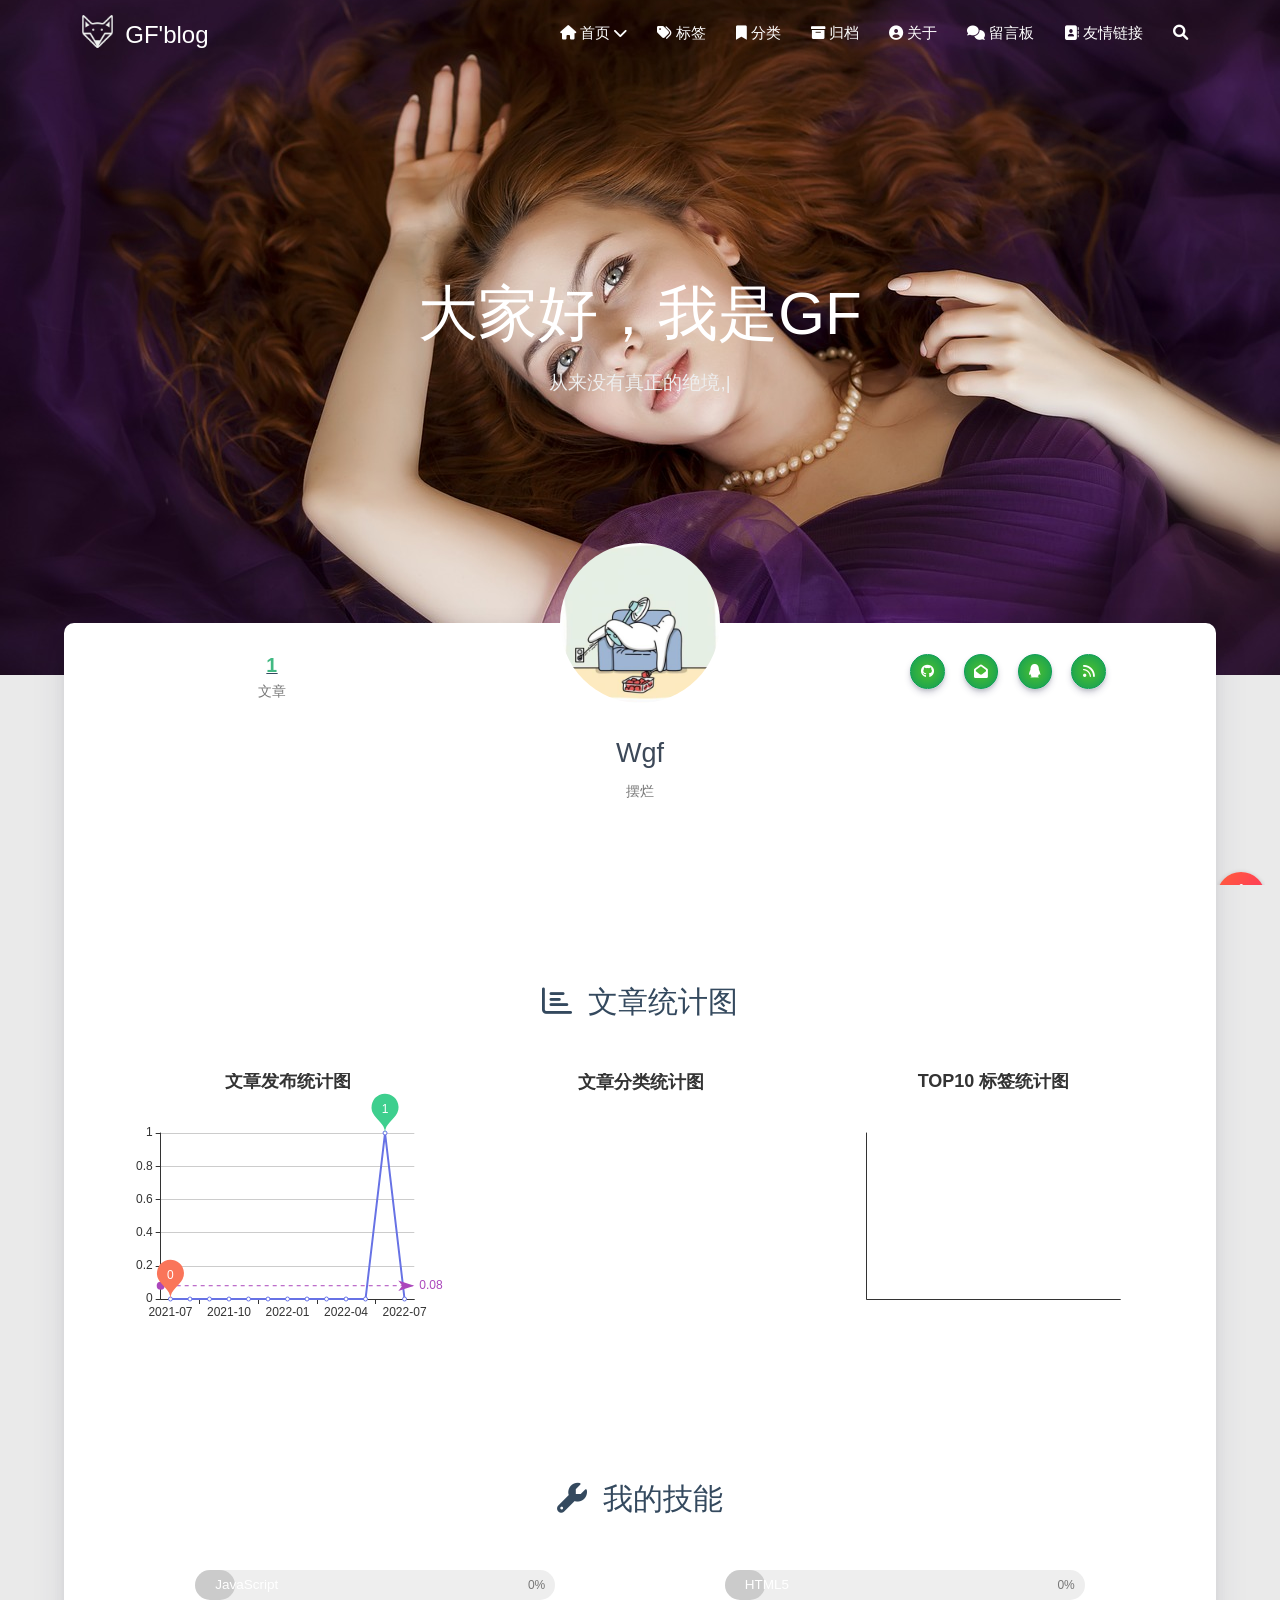
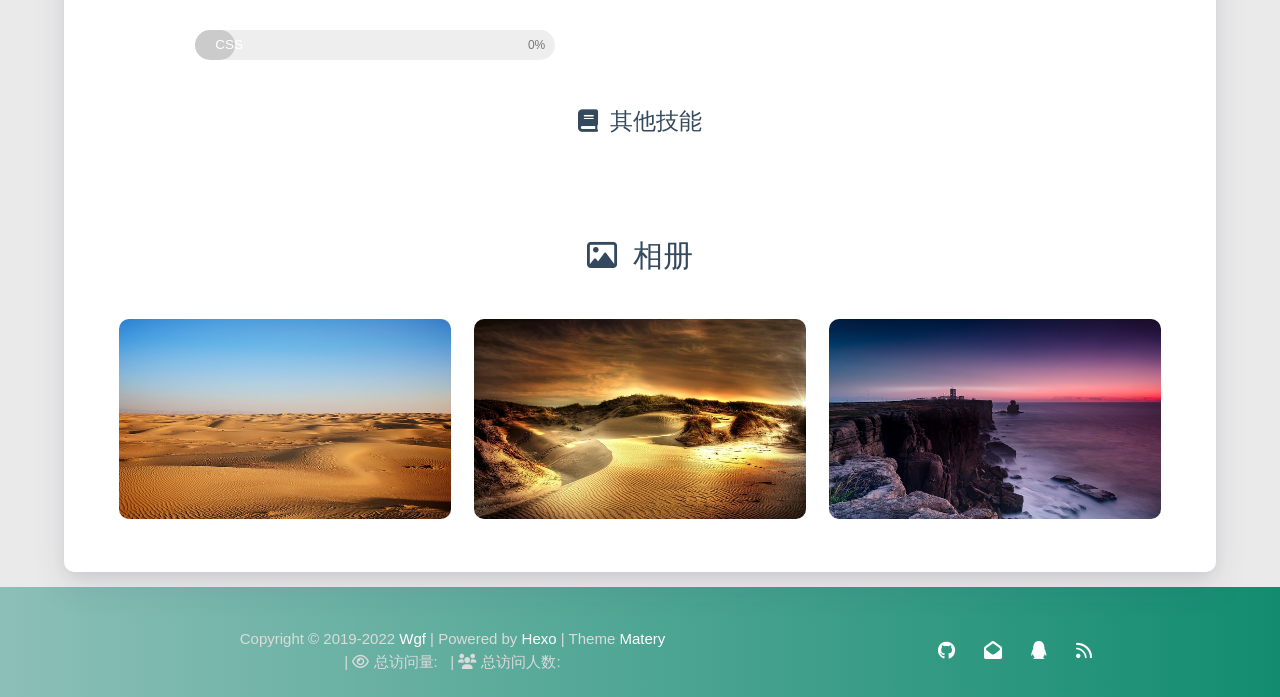
==== about/index.html @ 10a56702 "Site updated: 2022-07-09 00:21:13" ====
<!DOCTYPE HTML>
<html lang="zh-CN">


<head>
    <meta charset="utf-8">
    <meta name="keywords" content="关于, GF&#39;blog">
    <meta name="description" content="GF&#39;blog">
    <meta http-equiv="X-UA-Compatible" content="IE=edge">
    <meta name="viewport" content="width=device-width, initial-scale=1.0, user-scalable=no">
    <meta name="renderer" content="webkit|ie-stand|ie-comp">
    <meta name="mobile-web-app-capable" content="yes">
    <meta name="format-detection" content="telephone=no">
    <meta name="apple-mobile-web-app-capable" content="yes">
    <meta name="apple-mobile-web-app-status-bar-style" content="black-translucent">
    <meta name="referrer" content="no-referrer-when-downgrade">
    <!-- Global site tag (gtag.js) - Google Analytics -->


    

    <title>关于 | GF&#39;blog</title>
    <link rel="icon" type="image/png" href="/favicon.png">

    <link rel="stylesheet" type="text/css" href="/libs/awesome/css/all.min.css">
    <link rel="stylesheet" type="text/css" href="/libs/materialize/materialize.min.css">
    <link rel="stylesheet" type="text/css" href="/libs/aos/aos.css">
    <link rel="stylesheet" type="text/css" href="/libs/animate/animate.min.css">
    <link rel="stylesheet" type="text/css" href="/libs/lightGallery/css/lightgallery.min.css">
    <link rel="stylesheet" type="text/css" href="/css/matery.css">
    <link rel="stylesheet" type="text/css" href="/css/my.css">

    <script src="/libs/jquery/jquery-3.6.0.min.js"></script>

<meta name="generator" content="Hexo 6.2.0"></head>


<body>
    <header class="navbar-fixed">
    <nav id="headNav" class="bg-color nav-transparent">
        <div id="navContainer" class="nav-wrapper container">
            <div class="brand-logo">
                <a href="/" class="waves-effect waves-light">
                    
                    <img src="/medias/logo.png" class="logo-img" alt="LOGO">
                    
                    <span class="logo-span">GF&#39;blog</span>
                </a>
            </div>
            

<a href="#" data-target="mobile-nav" class="sidenav-trigger button-collapse"><i class="fas fa-bars"></i></a>
<ul class="right nav-menu">
  
  <li class="hide-on-med-and-down nav-item">
    
    <a href="/" class="waves-effect waves-light">

      
      <i class="fas fa-home" style="zoom: 0.6;"></i>
      
      <span>首页</span>
      <i class="fas fa-chevron-down" aria-hidden="true" style="zoom: 0.6;"></i>
    </a>
    <ul class="sub-nav menus_item_child ">
      
      <li>
        <a href="/musics">
          
          <i class="fas fa-music" style="margin-top: -20px; zoom: 0.6;"></i>
          
          <span>Musics</span>
        </a>
      </li>
      
      <li>
        <a href="/movies">
          
          <i class="fas fa-film" style="margin-top: -20px; zoom: 0.6;"></i>
          
          <span>Movies</span>
        </a>
      </li>
      
    </ul>
    
  </li>
  
  <li class="hide-on-med-and-down nav-item">
    
    <a href="/tags" class="waves-effect waves-light">
      
      <i class="fas fa-tags" style="zoom: 0.6;"></i>
      
      <span>标签</span>
    </a>
    
  </li>
  
  <li class="hide-on-med-and-down nav-item">
    
    <a href="/categories" class="waves-effect waves-light">
      
      <i class="fas fa-bookmark" style="zoom: 0.6;"></i>
      
      <span>分类</span>
    </a>
    
  </li>
  
  <li class="hide-on-med-and-down nav-item">
    
    <a href="/archives" class="waves-effect waves-light">
      
      <i class="fas fa-archive" style="zoom: 0.6;"></i>
      
      <span>归档</span>
    </a>
    
  </li>
  
  <li class="hide-on-med-and-down nav-item">
    
    <a href="/about" class="waves-effect waves-light">
      
      <i class="fas fa-user-circle" style="zoom: 0.6;"></i>
      
      <span>关于</span>
    </a>
    
  </li>
  
  <li class="hide-on-med-and-down nav-item">
    
    <a href="/contact" class="waves-effect waves-light">
      
      <i class="fas fa-comments" style="zoom: 0.6;"></i>
      
      <span>留言板</span>
    </a>
    
  </li>
  
  <li class="hide-on-med-and-down nav-item">
    
    <a href="/friends" class="waves-effect waves-light">
      
      <i class="fas fa-address-book" style="zoom: 0.6;"></i>
      
      <span>友情链接</span>
    </a>
    
  </li>
  
  <li>
    <a href="#searchModal" class="modal-trigger waves-effect waves-light">
      <i id="searchIcon" class="fas fa-search" title="搜索" style="zoom: 0.85;"></i>
    </a>
  </li>
</ul>


<div id="mobile-nav" class="side-nav sidenav">

    <div class="mobile-head bg-color">
        
        <img src="/medias/logo.png" class="logo-img circle responsive-img">
        
        <div class="logo-name">GF&#39;blog</div>
        <div class="logo-desc">
            
            Never really desperate, only the lost of the soul.
            
        </div>
    </div>

    <ul class="menu-list mobile-menu-list">
        
        <li class="m-nav-item">
	  
		<a href="javascript:;">
			
				<i class="fa-fw fas fa-home"></i>
			
			首页
			<span class="m-icon"><i class="fas fa-chevron-right"></i></span>
		</a>
            <ul  style="background:  ;" >
              
                <li>

                  <a href="/musics " style="margin-left:75px">
				  
				   <i class="fa fas fa-music" style="position: absolute;left:50px" ></i>
			      
		          <span>Musics</span>
                  </a>
                </li>
              
                <li>

                  <a href="/movies " style="margin-left:75px">
				  
				   <i class="fa fas fa-film" style="position: absolute;left:50px" ></i>
			      
		          <span>Movies</span>
                  </a>
                </li>
              
            </ul>
          
        </li>
        
        <li class="m-nav-item">
	  
		<a href="/tags" class="waves-effect waves-light">
			
			    <i class="fa-fw fas fa-tags"></i>
			
			标签
		</a>
          
        </li>
        
        <li class="m-nav-item">
	  
		<a href="/categories" class="waves-effect waves-light">
			
			    <i class="fa-fw fas fa-bookmark"></i>
			
			分类
		</a>
          
        </li>
        
        <li class="m-nav-item">
	  
		<a href="/archives" class="waves-effect waves-light">
			
			    <i class="fa-fw fas fa-archive"></i>
			
			归档
		</a>
          
        </li>
        
        <li class="m-nav-item">
	  
		<a href="/about" class="waves-effect waves-light">
			
			    <i class="fa-fw fas fa-user-circle"></i>
			
			关于
		</a>
          
        </li>
        
        <li class="m-nav-item">
	  
		<a href="/contact" class="waves-effect waves-light">
			
			    <i class="fa-fw fas fa-comments"></i>
			
			留言板
		</a>
          
        </li>
        
        <li class="m-nav-item">
	  
		<a href="/friends" class="waves-effect waves-light">
			
			    <i class="fa-fw fas fa-address-book"></i>
			
			友情链接
		</a>
          
        </li>
        
        
        <li><div class="divider"></div></li>
        <li>
            <a href="https://github.com/blinkfox/hexo-theme-matery" class="waves-effect waves-light" target="_blank">
                <i class="fab fa-github-square fa-fw"></i>Fork Me
            </a>
        </li>
        
    </ul>
</div>


        </div>

        
            <style>
    .nav-transparent .github-corner {
        display: none !important;
    }

    .github-corner {
        position: absolute;
        z-index: 10;
        top: 0;
        right: 0;
        border: 0;
        transform: scale(1.1);
    }

    .github-corner svg {
        color: #0f9d58;
        fill: #fff;
        height: 64px;
        width: 64px;
    }

    .github-corner:hover .octo-arm {
        animation: a 0.56s ease-in-out;
    }

    .github-corner .octo-arm {
        animation: none;
    }

    @keyframes a {
        0%,
        to {
            transform: rotate(0);
        }
        20%,
        60% {
            transform: rotate(-25deg);
        }
        40%,
        80% {
            transform: rotate(10deg);
        }
    }
</style>

<a href="https://github.com/blinkfox/hexo-theme-matery" class="github-corner tooltipped hide-on-med-and-down" target="_blank"
   data-tooltip="Fork Me" data-position="left" data-delay="50">
    <svg viewBox="0 0 250 250" aria-hidden="true">
        <path d="M0,0 L115,115 L130,115 L142,142 L250,250 L250,0 Z"></path>
        <path d="M128.3,109.0 C113.8,99.7 119.0,89.6 119.0,89.6 C122.0,82.7 120.5,78.6 120.5,78.6 C119.2,72.0 123.4,76.3 123.4,76.3 C127.3,80.9 125.5,87.3 125.5,87.3 C122.9,97.6 130.6,101.9 134.4,103.2"
              fill="currentColor" style="transform-origin: 130px 106px;" class="octo-arm"></path>
        <path d="M115.0,115.0 C114.9,115.1 118.7,116.5 119.8,115.4 L133.7,101.6 C136.9,99.2 139.9,98.4 142.2,98.6 C133.8,88.0 127.5,74.4 143.8,58.0 C148.5,53.4 154.0,51.2 159.7,51.0 C160.3,49.4 163.2,43.6 171.4,40.1 C171.4,40.1 176.1,42.5 178.8,56.2 C183.1,58.6 187.2,61.8 190.9,65.4 C194.5,69.0 197.7,73.2 200.1,77.6 C213.8,80.2 216.3,84.9 216.3,84.9 C212.7,93.1 206.9,96.0 205.4,96.6 C205.1,102.4 203.0,107.8 198.3,112.5 C181.9,128.9 168.3,122.5 157.7,114.1 C157.9,116.9 156.7,120.9 152.7,124.9 L141.0,136.5 C139.8,137.7 141.6,141.9 141.8,141.8 Z"
              fill="currentColor" class="octo-body"></path>
    </svg>
</a>
        
    </nav>

</header>

    <style type="text/css">
    /* don't remove. */
    .about-cover {
        height: 75vh;
    }
</style>

<div class="bg-cover pd-header about-cover">
    <div class="container">
    <div class="row">
    <div class="col s10 offset-s1 m8 offset-m2 l8 offset-l2">
        <div class="brand">
            <div class="title center-align">
                
                大家好，我是GF
                
            </div>

            <div class="description center-align">
                
                <span id="subtitle"></span>
                <script src="/libs/typed/typed.js"></script>
                <script>
                    var typed = new Typed("#subtitle", {
                        strings: [ 
                            
                                "从来没有真正的绝境, 只有心灵的迷途",
                            
                                "Never really desperate, only the lost of the soul",
                            
                        ],
                        startDelay: 300,
                        typeSpeed: 100,
                        loop: true,
                        backSpeed: 50,
                        showCursor: true
                    });
                </script>
                
            </div>
        </div>
    </div>
</div>


<script>
    // 每天切换 banner 图.  Switch banner image every day.
    var bannerUrl = "/medias/banner/" + new Date().getDay() + '.jpg';
    $('.bg-cover').css('background-image', 'url(' + bannerUrl + ')');
</script>


    </div>
</div>

<main class="content">

    <div id="aboutme" class="container about-container">
        <div class="card">
            <div class="card-content">
                <div class="row">
                    <div class="post-statis col l4 hide-on-med-and-down" data-aos="zoom-in-right">
                        
<div class="statis">
    <span class="count"><a href="/">1</a></span>
    <span class="name">文章</span>
</div>






                    </div>
                    <div class="col s12 m12 l4">
                        <div class="profile center-align">
                            <div class="avatar">
                                <img src="/medias/touxiang.jpg" alt="Wgf"
                                     class="circle responsive-img avatar-img">
                            </div>
                            <div class="author">
                                <div class="post-statis hide-on-large-only" data-aos="zoom-in-right">
                                    
<div class="statis">
    <span class="count"><a href="/">1</a></span>
    <span class="name">文章</span>
</div>






                                </div>
                                <div class="title">Wgf</div>
                                <div class="career">摆烂</div>
                                <div class="social-link hide-on-large-only" data-aos="zoom-in-left">
                                    
    <a href="https://github.com/blinkfox" class="tooltipped" target="_blank" data-tooltip="访问我的GitHub" data-position="top" data-delay="50">
        <i class="fab fa-github"></i>
    </a>



    <a href="mailto:1582976936@qq.com" class="tooltipped" target="_blank" data-tooltip="邮件联系我" data-position="top" data-delay="50">
        <i class="fas fa-envelope-open"></i>
    </a>







    <a href="tencent://AddContact/?fromId=50&fromSubId=1&subcmd=all&uin=1582976936" class="tooltipped" target="_blank" data-tooltip="QQ联系我: 1582976936" data-position="top" data-delay="50">
        <i class="fab fa-qq"></i>
    </a>







    <a href="/atom.xml" class="tooltipped" target="_blank" data-tooltip="RSS 订阅" data-position="top" data-delay="50">
        <i class="fas fa-rss"></i>
    </a>


                                </div>
                            </div>
                        </div>
                    </div>
                    <div class="col l4 hide-on-med-and-down" data-aos="zoom-in-left">
                        <div class="social-link">
                            
    <a href="https://github.com/blinkfox" class="tooltipped" target="_blank" data-tooltip="访问我的GitHub" data-position="top" data-delay="50">
        <i class="fab fa-github"></i>
    </a>



    <a href="mailto:1582976936@qq.com" class="tooltipped" target="_blank" data-tooltip="邮件联系我" data-position="top" data-delay="50">
        <i class="fas fa-envelope-open"></i>
    </a>







    <a href="tencent://AddContact/?fromId=50&fromSubId=1&subcmd=all&uin=1582976936" class="tooltipped" target="_blank" data-tooltip="QQ联系我: 1582976936" data-position="top" data-delay="50">
        <i class="fab fa-qq"></i>
    </a>







    <a href="/atom.xml" class="tooltipped" target="_blank" data-tooltip="RSS 订阅" data-position="top" data-delay="50">
        <i class="fas fa-rss"></i>
    </a>


                        </div>
                    </div>
                </div>

                <div class="introduction center-align" data-aos="fade-up">If you wish to succeed, you should use persistence as your good friend, experience as your reference, prudence as your brother and hope as your sentry.</div>

                <style type="text/css">
    #posts-chart,
    #categories-chart,
    #tags-chart {
        width: 100%;
        height: 300px;
        margin: 0.5rem auto;
        padding: 0.5rem;
    }
</style>

<div id="postCharts" class="post-charts">
    <div class="title center-align" data-aos="zoom-in-up">
        <i class="far fa-bar-chart"></i>&nbsp;&nbsp;文章统计图
    </div>
    <div class="row">
        <div class="chart col s12 m6 l4" data-aos="zoom-in-up">
            <div id="posts-chart"></div>
        </div>

        <div class="chart col s12 m6 l4" data-aos="zoom-in-up">
            <div id="categories-chart"></div>
        </div>

        <div class="chart col s12 m6 l4" data-aos="zoom-in-up">
            <div id="tags-chart"></div>
        </div>
    </div>
</div>

<script type="text/javascript" src="/libs/echarts/echarts.min.js"></script>
<script>
    let postsChart = echarts.init(document.getElementById('posts-chart'));
    let categoriesChart = echarts.init(document.getElementById('categories-chart'));
    let tagsChart = echarts.init(document.getElementById('tags-chart'));

    

    let postsOption = {
        title: {
            text: '文章发布统计图',
            top: -5,
            x: 'center'
        },
        tooltip: {
            trigger: 'axis'
        },
        xAxis: {
            type: 'category',
            data: ["2021-07","2021-08","2021-09","2021-10","2021-11","2021-12","2022-01","2022-02","2022-03","2022-04","2022-05","2022-06","2022-07"]
        },
        yAxis: {
            type: 'value',
        },
        series: [
            {
                name: '文章篇数',
                type: 'line',
                color: ['#6772e5'],
                data: [0,0,0,0,0,0,0,0,0,0,0,1,0],
                markPoint: {
                    symbolSize: 45,
                    color: ['#fa755a','#3ecf8e','#82d3f4'],
                    data: [{
                        type: 'max',
                        itemStyle: {color: ['#3ecf8e']},
                        name: '最大值'
                    }, {
                        type: 'min',
                        itemStyle: {color: ['#fa755a']},
                        name: '最小值'
                    }]
                },
                markLine: {
                    itemStyle: {color: ['#ab47bc']},
                    data: [
                        {type: 'average', name: '平均值'}
                    ]
                }
            }
        ]
    };

    

    let categoriesOption = {
        title: {
            text: '文章分类统计图',
            top: -4,
            x: 'center'
        },
        tooltip: {
            trigger: 'item',
            formatter: "{a} <br/>{b} : {c} ({d}%)"
        },
        series: [
            {
                name: '分类',
                type: 'pie',
                radius: '50%',
                color: ['#6772e5', '#ff9e0f', '#fa755a', '#3ecf8e', '#82d3f4', '#ab47bc', '#525f7f', '#f51c47', '#26A69A'],
                data: [],
                itemStyle: {
                    emphasis: {
                        shadowBlur: 10,
                        shadowOffsetX: 0,
                        shadowColor: 'rgba(0, 0, 0, 0.5)'
                    }
                }
            }
        ]
    };

    

    let tagsOption = {
        title: {
            text: 'TOP10 标签统计图',
            top: -5,
            x: 'center'
        },
        tooltip: {},
        xAxis: [
            {
                type: 'category',
                data: []
            }
        ],
        yAxis: [
            {
                type: 'value'
            }
        ],
        series: [
            {
                type: 'bar',
                color: ['#82d3f4'],
                barWidth : 18,
                data: [],
                markPoint: {
                    symbolSize: 45,
                    data: [{
                        type: 'max',
                        itemStyle: {color: ['#3ecf8e']},
                        name: '最大值'
                    }, {
                        type: 'min',
                        itemStyle: {color: ['#fa755a']},
                        name: '最小值'
                    }],
                },
                markLine: {
                    itemStyle: {color: ['#ab47bc']},
                    data: [
                        {type: 'average', name: '平均值'}
                    ]
                }
            }
        ]
    };

    // render the charts
    postsChart.setOption(postsOption);
    categoriesChart.setOption(categoriesOption);
    tagsChart.setOption(tagsOption);
</script>


                

                
                
<div class="my-skills">
    <div class="title center-align" data-aos="zoom-in-up">
        <i class="fas fa-wrench"></i>&nbsp;&nbsp;我的技能
    </div>
    <div class="row">
        
        
        
        <div class="col s12 m6 l6" data-aos="fade-up">
            <div class="skillbar">
                <div class="skillbar-title"
                     style="background: linear-gradient(to right, #9900FF 0%, #CC66FF 100%); width: 0%">
                    <span>JavaScript</span>
                </div>
                <div class="skill-bar-percent">0%</div>
            </div>
        </div>
        
        
        <div class="col s12 m6 l6" data-aos="fade-up">
            <div class="skillbar">
                <div class="skillbar-title"
                     style="background: linear-gradient(to right, #2196F3 0%, #42A5F5 100%); width: 0%">
                    <span>HTML5</span>
                </div>
                <div class="skill-bar-percent">0%</div>
            </div>
        </div>
        
        
        <div class="col s12 m6 l6" data-aos="fade-up">
            <div class="skillbar">
                <div class="skillbar-title"
                     style="background: linear-gradient(to right, #00BCD4 0%, #80DEEA 100%); width: 0%">
                    <span>CSS</span>
                </div>
                <div class="skill-bar-percent">0%</div>
            </div>
        </div>
        
        
    </div>

    

    
    <div class="other-skills chip-container" data-aos="zoom-in-up">
        <div class="sub-title center-align"><i class="fa fa-book"></i>&nbsp;&nbsp;其他技能</div>
        <div class="tag-chips center-align">
            
        </div>
    </div>
    

</div>

                

                
                
<div id="myGallery" class="my-gallery">
    <div class="title center-align" data-aos="zoom-in-up">
        <i class="far fa-image"></i>&nbsp;&nbsp;相册
    </div>
    <div class="row">
        
        
        <div class="photo col s12 m6 l4" data-aos="fade-up">
            <div class="img-item" data-src="/medias/featureimages/0.jpg">
                <img src="/medias/featureimages/0.jpg" class="responsive-img">
            </div>
        </div>
        
        <div class="photo col s12 m6 l4" data-aos="fade-up">
            <div class="img-item" data-src="/medias/featureimages/1.jpg">
                <img src="/medias/featureimages/1.jpg" class="responsive-img">
            </div>
        </div>
        
        <div class="photo col s12 m6 l4" data-aos="fade-up">
            <div class="img-item" data-src="/medias/featureimages/2.jpg">
                <img src="/medias/featureimages/2.jpg" class="responsive-img">
            </div>
        </div>
        
        
    </div>
</div>

<script>
    $(function () {
        let animateClass = 'animated pulse';
        $('#myGallery .photo').hover(function () {
            $(this).addClass(animateClass);
        }, function () {
            $(this).removeClass(animateClass);
        });
    });
</script>

                
                
                
                
            </div>
        </div>
    </div>
</main>


    <footer class="page-footer bg-color">
    
        <link rel="stylesheet" href="/libs/aplayer/APlayer.min.css">
<style>
    .aplayer .aplayer-lrc p {
        
        display: none;
        
        font-size: 12px;
        font-weight: 700;
        line-height: 16px !important;
    }

    .aplayer .aplayer-lrc p.aplayer-lrc-current {
        
        display: none;
        
        font-size: 15px;
        color: #42b983;
    }

    
    .aplayer.aplayer-fixed.aplayer-narrow .aplayer-body {
        left: -66px !important;
    }

    .aplayer.aplayer-fixed.aplayer-narrow .aplayer-body:hover {
        left: 0px !important;
    }

    
</style>
<div class="">
    
    <div class="row">
        <meting-js class="col l8 offset-l2 m10 offset-m1 s12"
                   server="netease"
                   type="playlist"
                   id="530033239"
                   fixed='true'
                   autoplay='false'
                   theme='#42b983'
                   loop='all'
                   order='random'
                   preload='auto'
                   volume='0.7'
                   list-folded='true'
        >
        </meting-js>
    </div>
</div>

<script src="/libs/aplayer/APlayer.min.js"></script>
<script src="/libs/aplayer/Meting.min.js"></script>

    

    <div class="container row center-align"
         style="margin-bottom: 0px !important;">
        <div class="col s12 m8 l8 copy-right">
            Copyright&nbsp;&copy;
            
                <span id="year">2019-2022</span>
            
            <a href="/about" target="_blank">Wgf</a>
            |&nbsp;Powered by&nbsp;<a href="https://hexo.io/" target="_blank">Hexo</a>
            |&nbsp;Theme&nbsp;<a href="https://github.com/blinkfox/hexo-theme-matery" target="_blank">Matery</a>
            <br>
            
            
            
                
            
            
                <span id="busuanzi_container_site_pv">
                &nbsp;|&nbsp;<i class="far fa-eye"></i>&nbsp;总访问量:&nbsp;
                    <span id="busuanzi_value_site_pv" class="white-color"></span>
            </span>
            
            
                <span id="busuanzi_container_site_uv">
                &nbsp;|&nbsp;<i class="fas fa-users"></i>&nbsp;总访问人数:&nbsp;
                    <span id="busuanzi_value_site_uv" class="white-color"></span>
            </span>
            
            <br>

            <!-- 运行天数提醒. -->
            
            <br>
            
        </div>
        <div class="col s12 m4 l4 social-link social-statis">
    <a href="https://github.com/blinkfox" class="tooltipped" target="_blank" data-tooltip="访问我的GitHub" data-position="top" data-delay="50">
        <i class="fab fa-github"></i>
    </a>



    <a href="mailto:1582976936@qq.com" class="tooltipped" target="_blank" data-tooltip="邮件联系我" data-position="top" data-delay="50">
        <i class="fas fa-envelope-open"></i>
    </a>







    <a href="tencent://AddContact/?fromId=50&fromSubId=1&subcmd=all&uin=1582976936" class="tooltipped" target="_blank" data-tooltip="QQ联系我: 1582976936" data-position="top" data-delay="50">
        <i class="fab fa-qq"></i>
    </a>







    <a href="/atom.xml" class="tooltipped" target="_blank" data-tooltip="RSS 订阅" data-position="top" data-delay="50">
        <i class="fas fa-rss"></i>
    </a>

</div>
    </div>
</footer>

<div class="progress-bar"></div>


    <!-- 搜索遮罩框 -->
<div id="searchModal" class="modal">
    <div class="modal-content">
        <div class="search-header">
            <span class="title"><i class="fas fa-search"></i>&nbsp;&nbsp;搜索</span>
            <input type="search" id="searchInput" name="s" placeholder="请输入搜索的关键字"
                   class="search-input">
        </div>
        <div id="searchResult"></div>
    </div>
</div>

<script type="text/javascript">
$(function () {
    var searchFunc = function (path, search_id, content_id) {
        'use strict';
        $.ajax({
            url: path,
            dataType: "xml",
            success: function (xmlResponse) {
                // get the contents from search data
                var datas = $("entry", xmlResponse).map(function () {
                    return {
                        title: $("title", this).text(),
                        content: $("content", this).text(),
                        url: $("url", this).text()
                    };
                }).get();
                var $input = document.getElementById(search_id);
                var $resultContent = document.getElementById(content_id);
                $input.addEventListener('input', function () {
                    var str = '<ul class=\"search-result-list\">';
                    var keywords = this.value.trim().toLowerCase().split(/[\s\-]+/);
                    $resultContent.innerHTML = "";
                    if (this.value.trim().length <= 0) {
                        return;
                    }
                    // perform local searching
                    datas.forEach(function (data) {
                        var isMatch = true;
                        var data_title = data.title.trim().toLowerCase();
                        var data_content = data.content.trim().replace(/<[^>]+>/g, "").toLowerCase();
                        var data_url = data.url;
                        data_url = data_url.indexOf('/') === 0 ? data.url : '/' + data_url;
                        var index_title = -1;
                        var index_content = -1;
                        var first_occur = -1;
                        // only match artiles with not empty titles and contents
                        if (data_title !== '' && data_content !== '') {
                            keywords.forEach(function (keyword, i) {
                                index_title = data_title.indexOf(keyword);
                                index_content = data_content.indexOf(keyword);
                                if (index_title < 0 && index_content < 0) {
                                    isMatch = false;
                                } else {
                                    if (index_content < 0) {
                                        index_content = 0;
                                    }
                                    if (i === 0) {
                                        first_occur = index_content;
                                    }
                                }
                            });
                        }
                        // show search results
                        if (isMatch) {
                            str += "<li><a href='" + data_url + "' class='search-result-title'>" + data_title + "</a>";
                            var content = data.content.trim().replace(/<[^>]+>/g, "");
                            if (first_occur >= 0) {
                                // cut out 100 characters
                                var start = first_occur - 20;
                                var end = first_occur + 80;
                                if (start < 0) {
                                    start = 0;
                                }
                                if (start === 0) {
                                    end = 100;
                                }
                                if (end > content.length) {
                                    end = content.length;
                                }
                                var match_content = content.substr(start, end);
                                // highlight all keywords
                                keywords.forEach(function (keyword) {
                                    var regS = new RegExp(keyword, "gi");
                                    match_content = match_content.replace(regS, "<em class=\"search-keyword\">" + keyword + "</em>");
                                });

                                str += "<p class=\"search-result\">" + match_content + "...</p>"
                            }
                            str += "</li>";
                        }
                    });
                    str += "</ul>";
                    $resultContent.innerHTML = str;
                });
            }
        });
    };

    searchFunc('/search.xml', 'searchInput', 'searchResult');
});
</script>

    <!-- 回到顶部按钮 -->
<div id="backTop" class="top-scroll">
    <a class="btn-floating btn-large waves-effect waves-light" href="#!">
        <i class="fas fa-arrow-up"></i>
    </a>
</div>


    <script src="/libs/materialize/materialize.min.js"></script>
    <script src="/libs/masonry/masonry.pkgd.min.js"></script>
    <script src="/libs/aos/aos.js"></script>
    <script src="/libs/scrollprogress/scrollProgress.min.js"></script>
    <script src="/libs/lightGallery/js/lightgallery-all.min.js"></script>
    <script src="/js/matery.js"></script>

    

    

    <!-- 雪花特效 -->
    

    <!-- 鼠标星星特效 -->
    

     
        <script src="https://ssl.captcha.qq.com/TCaptcha.js"></script>
        <script src="/libs/others/TencentCaptcha.js"></script>
        <button id="TencentCaptcha" data-appid="xxxxxxxxxx" data-cbfn="callback" type="button" hidden></button>
    

    <!-- Baidu Analytics -->

    <!-- Baidu Push -->

<script>
    (function () {
        var bp = document.createElement('script');
        var curProtocol = window.location.protocol.split(':')[0];
        if (curProtocol === 'https') {
            bp.src = 'https://zz.bdstatic.com/linksubmit/push.js';
        } else {
            bp.src = 'http://push.zhanzhang.baidu.com/push.js';
        }
        var s = document.getElementsByTagName("script")[0];
        s.parentNode.insertBefore(bp, s);
    })();
</script>

    
    <script src="/libs/others/clicklove.js" async="async"></script>
    
    
    <script async src="/libs/others/busuanzi.pure.mini.js"></script>
    

    

    

    <!--腾讯兔小巢-->
    
    

    

    

    
    <script src="/libs/instantpage/instantpage.js" type="module"></script>
    

</body>

</html>
---- libs/lightGallery/css/lightgallery.min.css ----
@font-face{font-family:lg;src:url(../fonts/lg.ttf?22t19m) format("truetype"),url(../fonts/lg.woff?22t19m) format("woff"),url(../fonts/lg.svg?22t19m#lg) format("svg");font-weight:400;font-style:normal;font-display:block}.lg-icon{font-family:lg!important;speak:never;font-style:normal;font-weight:400;font-variant:normal;text-transform:none;line-height:1;-webkit-font-smoothing:antialiased;-moz-osx-font-smoothing:grayscale}.lg-actions .lg-next,.lg-actions .lg-prev{background-color:rgba(0,0,0,.45);border-radius:2px;color:#999;cursor:pointer;display:block;font-size:22px;margin-top:-10px;padding:8px 10px 9px;position:absolute;top:50%;z-index:1080;border:none;outline:0}.lg-actions .lg-next.disabled,.lg-actions .lg-prev.disabled{pointer-events:none;opacity:.5}.lg-actions .lg-next:hover,.lg-actions .lg-prev:hover{color:#FFF}.lg-actions .lg-next{right:20px}.lg-actions .lg-next:before{content:"\e095"}.lg-actions .lg-prev{left:20px}.lg-actions .lg-prev:after{content:"\e094"}@-webkit-keyframes lg-right-end{0%,100%{left:0}50%{left:-30px}}@-moz-keyframes lg-right-end{0%,100%{left:0}50%{left:-30px}}@-ms-keyframes lg-right-end{0%,100%{left:0}50%{left:-30px}}@keyframes lg-right-end{0%,100%{left:0}50%{left:-30px}}@-webkit-keyframes lg-left-end{0%,100%{left:0}50%{left:30px}}@-moz-keyframes lg-left-end{0%,100%{left:0}50%{left:30px}}@-ms-keyframes lg-left-end{0%,100%{left:0}50%{left:30px}}@keyframes lg-left-end{0%,100%{left:0}50%{left:30px}}.lg-outer.lg-right-end .lg-object{-webkit-animation:lg-right-end .3s;-o-animation:lg-right-end .3s;animation:lg-right-end .3s;position:relative}.lg-outer.lg-left-end .lg-object{-webkit-animation:lg-left-end .3s;-o-animation:lg-left-end .3s;animation:lg-left-end .3s;position:relative}.lg-toolbar{z-index:1082;left:0;position:absolute;top:0;width:100%;background-color:rgba(0,0,0,.45)}.lg-toolbar .lg-icon{color:#999;cursor:pointer;float:right;font-size:24px;height:47px;line-height:27px;padding:10px 0;text-align:center;width:50px;text-decoration:none!important;outline:0;background:0 0;border:none;box-shadow:none;-webkit-transition:color .2s linear;-o-transition:color .2s linear;transition:color .2s linear}.lg-toolbar .lg-icon:hover{color:#FFF}.lg-toolbar .lg-close:after{content:"\e070"}.lg-toolbar .lg-download:after{content:"\e0f2"}.lg-sub-html{background-color:rgba(0,0,0,.45);bottom:0;color:#EEE;font-size:16px;left:0;padding:10px 40px;position:fixed;right:0;text-align:center;z-index:1080}.lg-sub-html h4{margin:0;font-size:13px;font-weight:700}.lg-sub-html p{font-size:12px;margin:5px 0 0}#lg-counter{color:#999;display:inline-block;font-size:16px;padding-left:20px;padding-top:12px;vertical-align:middle}.lg-next,.lg-prev,.lg-toolbar{opacity:1;-webkit-transition:-webkit-transform .35s cubic-bezier(0,0,.25,1) 0s,opacity .35s cubic-bezier(0,0,.25,1) 0s,color .2s linear;-moz-transition:-moz-transform .35s cubic-bezier(0,0,.25,1) 0s,opacity .35s cubic-bezier(0,0,.25,1) 0s,color .2s linear;-o-transition:-o-transform .35s cubic-bezier(0,0,.25,1) 0s,opacity .35s cubic-bezier(0,0,.25,1) 0s,color .2s linear;transition:transform .35s cubic-bezier(0,0,.25,1) 0s,opacity .35s cubic-bezier(0,0,.25,1) 0s,color .2s linear}.lg-hide-items .lg-prev{opacity:0;-webkit-transform:translate3d(-10px,0,0);transform:translate3d(-10px,0,0)}.lg-hide-items .lg-next{opacity:0;-webkit-transform:translate3d(10px,0,0);transform:translate3d(10px,0,0)}.lg-hide-items .lg-toolbar{opacity:0;-webkit-transform:translate3d(0,-10px,0);transform:translate3d(0,-10px,0)}body:not(.lg-from-hash) .lg-outer.lg-start-zoom .lg-object{-webkit-transform:scale3d(.5,.5,.5);transform:scale3d(.5,.5,.5);opacity:0;-webkit-transition:-webkit-transform 250ms cubic-bezier(0,0,.25,1) 0s,opacity 250ms cubic-bezier(0,0,.25,1)!important;-moz-transition:-moz-transform 250ms cubic-bezier(0,0,.25,1) 0s,opacity 250ms cubic-bezier(0,0,.25,1)!important;-o-transition:-o-transform 250ms cubic-bezier(0,0,.25,1) 0s,opacity 250ms cubic-bezier(0,0,.25,1)!important;transition:transform 250ms cubic-bezier(0,0,.25,1) 0s,opacity 250ms cubic-bezier(0,0,.25,1)!important;-webkit-transform-origin:50% 50%;-moz-transform-origin:50% 50%;-ms-transform-origin:50% 50%;transform-origin:50% 50%}body:not(.lg-from-hash) .lg-outer.lg-start-zoom .lg-item.lg-complete .lg-object{-webkit-transform:scale3d(1,1,1);transform:scale3d(1,1,1);opacity:1}.lg-outer .lg-thumb-outer{background-color:#0D0A0A;bottom:0;position:absolute;width:100%;z-index:1080;max-height:350px;-webkit-transform:translate3d(0,100%,0);transform:translate3d(0,100%,0);-webkit-transition:-webkit-transform .25s cubic-bezier(0,0,.25,1) 0s;-moz-transition:-moz-transform .25s cubic-bezier(0,0,.25,1) 0s;-o-transition:-o-transform .25s cubic-bezier(0,0,.25,1) 0s;transition:transform .25s cubic-bezier(0,0,.25,1) 0s}.lg-outer .lg-thumb-outer.lg-grab .lg-thumb-item{cursor:-webkit-grab;cursor:-moz-grab;cursor:-o-grab;cursor:-ms-grab;cursor:grab}.lg-outer .lg-thumb-outer.lg-grabbing .lg-thumb-item{cursor:move;cursor:-webkit-grabbing;cursor:-moz-grabbing;cursor:-o-grabbing;cursor:-ms-grabbing;cursor:grabbing}.lg-outer .lg-thumb-outer.lg-dragging .lg-thumb{-webkit-transition-duration:0s!important;transition-duration:0s!important}.lg-outer.lg-thumb-open .lg-thumb-outer{-webkit-transform:translate3d(0,0,0);transform:translate3d(0,0,0)}.lg-outer .lg-thumb{padding:10px 0;height:100%;margin-bottom:-5px}.lg-outer .lg-thumb-item{cursor:pointer;float:left;overflow:hidden;height:100%;border:2px solid #FFF;border-radius:4px;margin-bottom:5px}@media (min-width:1025px){.lg-outer .lg-thumb-item{-webkit-transition:border-color .25s ease;-o-transition:border-color .25s ease;transition:border-color .25s ease}}.lg-outer .lg-thumb-item.active,.lg-outer .lg-thumb-item:hover{border-color:#a90707}.lg-outer .lg-thumb-item img{width:100%;height:100%;object-fit:cover}.lg-outer.lg-has-thumb .lg-item{padding-bottom:120px}.lg-outer.lg-can-toggle .lg-item{padding-bottom:0}.lg-outer.lg-pull-caption-up .lg-sub-html{-webkit-transition:bottom .25s ease;-o-transition:bottom .25s ease;transition:bottom .25s ease}.lg-outer.lg-pull-caption-up.lg-thumb-open .lg-sub-html{bottom:100px}.lg-outer .lg-toogle-thumb{background-color:#0D0A0A;border-radius:2px 2px 0 0;color:#999;cursor:pointer;font-size:24px;height:39px;line-height:27px;padding:5px 0;position:absolute;right:20px;text-align:center;top:-39px;width:50px;outline:0;border:none}.lg-outer .lg-toogle-thumb:after{content:"\e1ff"}.lg-outer .lg-toogle-thumb:hover{color:#FFF}.lg-outer .lg-video-cont{display:inline-block;vertical-align:middle;max-width:1140px;max-height:100%;width:100%;padding:0 5px}.lg-outer .lg-video{width:100%;height:0;padding-bottom:56.25%;overflow:hidden;position:relative}.lg-outer .lg-video .lg-object{display:inline-block;position:absolute;top:0;left:0;width:100%!important;height:100%!important}.lg-outer .lg-video .lg-video-play{width:84px;height:59px;position:absolute;left:50%;top:50%;margin-left:-42px;margin-top:-30px;z-index:1080;cursor:pointer}.lg-outer .lg-has-iframe .lg-video{-webkit-overflow-scrolling:touch;overflow:auto}.lg-outer .lg-has-vimeo .lg-video-play{background:url(../img/vimeo-play.png) no-repeat}.lg-outer .lg-has-vimeo:hover .lg-video-play{background:url(../img/vimeo-play.png) 0 -58px no-repeat}.lg-outer .lg-has-html5 .lg-video-play{background:url(../img/video-play.png) no-repeat;height:64px;margin-left:-32px;margin-top:-32px;width:64px;opacity:.8}.lg-outer .lg-has-html5:hover .lg-video-play{opacity:1}.lg-outer .lg-has-youtube .lg-video-play{background:url(../img/youtube-play.png) no-repeat}.lg-outer .lg-has-youtube:hover .lg-video-play{background:url(../img/youtube-play.png) 0 -60px no-repeat}.lg-outer .lg-video-object{width:100%!important;height:100%!important;position:absolute;top:0;left:0}.lg-outer .lg-has-video .lg-video-object{visibility:hidden}.lg-outer .lg-has-video.lg-video-playing .lg-object,.lg-outer .lg-has-video.lg-video-playing .lg-video-play{display:none}.lg-outer .lg-has-video.lg-video-playing .lg-video-object{visibility:visible}.lg-progress-bar{background-color:#333;height:5px;left:0;position:absolute;top:0;width:100%;z-index:1083;opacity:0;-webkit-transition:opacity 80ms ease 0s;-moz-transition:opacity 80ms ease 0s;-o-transition:opacity 80ms ease 0s;transition:opacity 80ms ease 0s}.lg-progress-bar .lg-progress{background-color:#a90707;height:5px;width:0}.lg-progress-bar.lg-start .lg-progress{width:100%}.lg-show-autoplay .lg-progress-bar{opacity:1}.lg-autoplay-button:after{content:"\e01d"}.lg-show-autoplay .lg-autoplay-button:after{content:"\e01a"}.lg-outer.lg-css3.lg-zoom-dragging .lg-item.lg-complete.lg-zoomable .lg-image,.lg-outer.lg-css3.lg-zoom-dragging .lg-item.lg-complete.lg-zoomable .lg-img-wrap{-webkit-transition-duration:0s;transition-duration:0s}.lg-outer.lg-use-transition-for-zoom .lg-item.lg-complete.lg-zoomable .lg-img-wrap{-webkit-transition:-webkit-transform .3s cubic-bezier(0,0,.25,1) 0s;-moz-transition:-moz-transform .3s cubic-bezier(0,0,.25,1) 0s;-o-transition:-o-transform .3s cubic-bezier(0,0,.25,1) 0s;transition:transform .3s cubic-bezier(0,0,.25,1) 0s}.lg-outer.lg-use-left-for-zoom .lg-item.lg-complete.lg-zoomable .lg-img-wrap{-webkit-transition:left .3s cubic-bezier(0,0,.25,1) 0s,top .3s cubic-bezier(0,0,.25,1) 0s;-moz-transition:left .3s cubic-bezier(0,0,.25,1) 0s,top .3s cubic-bezier(0,0,.25,1) 0s;-o-transition:left .3s cubic-bezier(0,0,.25,1) 0s,top .3s cubic-bezier(0,0,.25,1) 0s;transition:left .3s cubic-bezier(0,0,.25,1) 0s,top .3s cubic-bezier(0,0,.25,1) 0s}.lg-outer .lg-item.lg-complete.lg-zoomable .lg-img-wrap{-webkit-transform:translate3d(0,0,0);transform:translate3d(0,0,0);-webkit-backface-visibility:hidden;-moz-backface-visibility:hidden;backface-visibility:hidden}.lg-outer .lg-item.lg-complete.lg-zoomable .lg-image{-webkit-transform:scale3d(1,1,1);transform:scale3d(1,1,1);-webkit-transition:-webkit-transform .3s cubic-bezier(0,0,.25,1) 0s,opacity .15s!important;-moz-transition:-moz-transform .3s cubic-bezier(0,0,.25,1) 0s,opacity .15s!important;-o-transition:-o-transform .3s cubic-bezier(0,0,.25,1) 0s,opacity .15s!important;transition:transform .3s cubic-bezier(0,0,.25,1) 0s,opacity .15s!important;-webkit-transform-origin:0 0;-moz-transform-origin:0 0;-ms-transform-origin:0 0;transform-origin:0 0;-webkit-backface-visibility:hidden;-moz-backface-visibility:hidden;backface-visibility:hidden}#lg-zoom-in:after{content:"\e311"}#lg-actual-size{font-size:20px}#lg-actual-size:after{content:"\e033"}#lg-zoom-out{opacity:.5;pointer-events:none}#lg-zoom-out:after{content:"\e312"}.lg-zoomed #lg-zoom-out{opacity:1;pointer-events:auto}.lg-outer .lg-pager-outer{bottom:60px;left:0;position:absolute;right:0;text-align:center;z-index:1080;height:10px}.lg-outer .lg-pager-outer.lg-pager-hover .lg-pager-cont{overflow:visible}.lg-outer .lg-pager-cont{cursor:pointer;display:inline-block;overflow:hidden;position:relative;vertical-align:top;margin:0 5px}.lg-outer .lg-pager-cont:hover .lg-pager-thumb-cont{opacity:1;-webkit-transform:translate3d(0,0,0);transform:translate3d(0,0,0)}.lg-outer .lg-pager-cont.lg-pager-active .lg-pager{box-shadow:0 0 0 2px #fff inset}.lg-outer .lg-pager-thumb-cont{background-color:#fff;color:#FFF;bottom:100%;height:83px;left:0;margin-bottom:20px;margin-left:-60px;opacity:0;padding:5px;position:absolute;width:120px;border-radius:3px;-webkit-transition:opacity .15s ease 0s,-webkit-transform .15s ease 0s;-moz-transition:opacity .15s ease 0s,-moz-transform .15s ease 0s;-o-transition:opacity .15s ease 0s,-o-transform .15s ease 0s;transition:opacity .15s ease 0s,transform .15s ease 0s;-webkit-transform:translate3d(0,5px,0);transform:translate3d(0,5px,0)}.lg-outer .lg-pager-thumb-cont img{width:100%;height:100%}.lg-outer .lg-pager{background-color:rgba(255,255,255,.5);border-radius:50%;box-shadow:0 0 0 8px rgba(255,255,255,.7) inset;display:block;height:12px;-webkit-transition:box-shadow .3s ease 0s;-o-transition:box-shadow .3s ease 0s;transition:box-shadow .3s ease 0s;width:12px}.lg-outer .lg-pager:focus,.lg-outer .lg-pager:hover{box-shadow:0 0 0 8px #fff inset}.lg-outer .lg-caret{border-left:10px solid transparent;border-right:10px solid transparent;border-top:10px dashed;bottom:-10px;display:inline-block;height:0;left:50%;margin-left:-5px;position:absolute;vertical-align:middle;width:0}.lg-fullscreen:after{content:"\e20c"}.lg-fullscreen-on .lg-fullscreen:after{content:"\e20d"}.lg-outer #lg-dropdown-overlay{background-color:rgba(0,0,0,.25);bottom:0;cursor:default;left:0;position:fixed;right:0;top:0;z-index:1081;opacity:0;visibility:hidden;-webkit-transition:visibility 0s linear .18s,opacity .18s linear 0s;-o-transition:visibility 0s linear .18s,opacity .18s linear 0s;transition:visibility 0s linear .18s,opacity .18s linear 0s}.lg-outer.lg-dropdown-active #lg-dropdown-overlay,.lg-outer.lg-dropdown-active .lg-dropdown{-webkit-transition-delay:0s;transition-delay:0s;-moz-transform:translate3d(0,0,0);-o-transform:translate3d(0,0,0);-ms-transform:translate3d(0,0,0);-webkit-transform:translate3d(0,0,0);transform:translate3d(0,0,0);opacity:1;visibility:visible}.lg-outer.lg-dropdown-active #lg-share{color:#FFF}.lg-outer .lg-dropdown{background-color:#fff;border-radius:2px;font-size:14px;list-style-type:none;margin:0;padding:10px 0;position:absolute;right:0;text-align:left;top:50px;opacity:0;visibility:hidden;-moz-transform:translate3d(0,5px,0);-o-transform:translate3d(0,5px,0);-ms-transform:translate3d(0,5px,0);-webkit-transform:translate3d(0,5px,0);transform:translate3d(0,5px,0);-webkit-transition:-webkit-transform .18s linear 0s,visibility 0s linear .5s,opacity .18s linear 0s;-moz-transition:-moz-transform .18s linear 0s,visibility 0s linear .5s,opacity .18s linear 0s;-o-transition:-o-transform .18s linear 0s,visibility 0s linear .5s,opacity .18s linear 0s;transition:transform .18s linear 0s,visibility 0s linear .5s,opacity .18s linear 0s}.lg-outer .lg-dropdown:after{content:"";display:block;height:0;width:0;position:absolute;border:8px solid transparent;border-bottom-color:#FFF;right:16px;top:-16px}.lg-outer .lg-dropdown>li:last-child{margin-bottom:0}.lg-outer .lg-dropdown>li:hover .lg-icon,.lg-outer .lg-dropdown>li:hover a{color:#333}.lg-outer .lg-dropdown a{color:#333;display:block;white-space:pre;padding:4px 12px;font-family:"Open Sans","Helvetica Neue",Helvetica,Arial,sans-serif;font-size:12px}.lg-outer .lg-dropdown a:hover{background-color:rgba(0,0,0,.07)}.lg-outer .lg-dropdown .lg-dropdown-text{display:inline-block;line-height:1;margin-top:-3px;vertical-align:middle}.lg-outer .lg-dropdown .lg-icon{color:#333;display:inline-block;float:none;font-size:20px;height:auto;line-height:1;margin-right:8px;padding:0;vertical-align:middle;width:auto}.lg-outer,.lg-outer .lg,.lg-outer .lg-inner{height:100%;width:100%}.lg-outer #lg-share{position:relative}.lg-outer #lg-share:after{content:"\e80d"}.lg-outer #lg-share-facebook .lg-icon{color:#3b5998}.lg-outer #lg-share-facebook .lg-icon:after{content:"\e904"}.lg-outer #lg-share-twitter .lg-icon{color:#00aced}.lg-outer #lg-share-twitter .lg-icon:after{content:"\e907"}.lg-outer #lg-share-googleplus .lg-icon{color:#dd4b39}.lg-outer #lg-share-googleplus .lg-icon:after{content:"\e905"}.lg-outer #lg-share-pinterest .lg-icon{color:#cb2027}.lg-outer #lg-share-pinterest .lg-icon:after{content:"\e906"}.lg-outer .lg-img-rotate{position:absolute;padding:0 5px;left:0;right:0;top:0;bottom:0;-webkit-transition:-webkit-transform .3s cubic-bezier(.32,0,.67,0) 0s;-moz-transition:-moz-transform .3s cubic-bezier(.32,0,.67,0) 0s;-o-transition:-o-transform .3s cubic-bezier(.32,0,.67,0) 0s;transition:transform .3s cubic-bezier(.32,0,.67,0) 0s}.lg-rotate-left:after{content:"\e900"}.lg-rotate-right:after{content:"\e901"}.lg-icon.lg-flip-hor,.lg-icon.lg-flip-ver{font-size:26px}.lg-flip-ver:after{content:"\e903"}.lg-flip-hor:after{content:"\e902"}.lg-group:after{content:"";display:table;clear:both}.lg-outer{position:fixed;top:0;left:0;z-index:1050;text-align:left;opacity:0;outline:0;-webkit-transition:opacity .15s ease 0s;-o-transition:opacity .15s ease 0s;transition:opacity .15s ease 0s}.lg-outer *{-webkit-box-sizing:border-box;-moz-box-sizing:border-box;box-sizing:border-box}.lg-outer.lg-visible{opacity:1}.lg-outer.lg-css3 .lg-item.lg-current,.lg-outer.lg-css3 .lg-item.lg-next-slide,.lg-outer.lg-css3 .lg-item.lg-prev-slide{-webkit-transition-duration:inherit!important;transition-duration:inherit!important;-webkit-transition-timing-function:inherit!important;transition-timing-function:inherit!important}.lg-outer.lg-css3.lg-dragging .lg-item.lg-current,.lg-outer.lg-css3.lg-dragging .lg-item.lg-next-slide,.lg-outer.lg-css3.lg-dragging .lg-item.lg-prev-slide{-webkit-transition-duration:0s!important;transition-duration:0s!important;opacity:1}.lg-outer.lg-grab img.lg-object{cursor:-webkit-grab;cursor:-moz-grab;cursor:-o-grab;cursor:-ms-grab;cursor:grab}.lg-outer.lg-grabbing img.lg-object{cursor:move;cursor:-webkit-grabbing;cursor:-moz-grabbing;cursor:-o-grabbing;cursor:-ms-grabbing;cursor:grabbing}.lg-outer .lg{position:relative;overflow:hidden;margin-left:auto;margin-right:auto;max-width:100%;max-height:100%}.lg-outer .lg-inner{position:absolute;left:0;top:0;white-space:nowrap}.lg-outer .lg-item{background:url(../img/loading.gif) center center no-repeat;display:none!important}.lg-outer.lg-css .lg-current,.lg-outer.lg-css3 .lg-current,.lg-outer.lg-css3 .lg-next-slide,.lg-outer.lg-css3 .lg-prev-slide{display:inline-block!important}.lg-outer .lg-img-wrap,.lg-outer .lg-item{display:inline-block;text-align:center;position:absolute;width:100%;height:100%}.lg-outer .lg-img-wrap:before,.lg-outer .lg-item:before{content:"";display:inline-block;height:50%;width:1px;margin-right:-1px}.lg-outer .lg-img-wrap{position:absolute;padding:0 5px;left:0;right:0;top:0;bottom:0}.lg-outer .lg-item.lg-complete{background-image:none}.lg-outer .lg-item.lg-current{z-index:1060}.lg-outer .lg-image{display:inline-block;vertical-align:middle;max-width:100%;max-height:100%;width:auto!important;height:auto!important}.lg-outer.lg-show-after-load .lg-item .lg-object,.lg-outer.lg-show-after-load .lg-item .lg-video-play{opacity:0;-webkit-transition:opacity .15s ease 0s;-o-transition:opacity .15s ease 0s;transition:opacity .15s ease 0s}.lg-outer.lg-show-after-load .lg-item.lg-complete .lg-object,.lg-outer.lg-show-after-load .lg-item.lg-complete .lg-video-play{opacity:1}.lg-outer .lg-empty-html,.lg-outer.lg-hide-download #lg-download{display:none}.lg-backdrop{position:fixed;top:0;left:0;right:0;bottom:0;z-index:1040;background-color:#000;opacity:0;-webkit-transition:opacity .15s ease 0s;-o-transition:opacity .15s ease 0s;transition:opacity .15s ease 0s}.lg-backdrop.in{opacity:1}.lg-css3.lg-no-trans .lg-current,.lg-css3.lg-no-trans .lg-next-slide,.lg-css3.lg-no-trans .lg-prev-slide{-webkit-transition:none 0s ease 0s!important;-moz-transition:none 0s ease 0s!important;-o-transition:none 0s ease 0s!important;transition:none 0s ease 0s!important}.lg-css3.lg-use-css3 .lg-item,.lg-css3.lg-use-left .lg-item{-webkit-backface-visibility:hidden;-moz-backface-visibility:hidden;backface-visibility:hidden}.lg-css3.lg-fade .lg-item{opacity:0}.lg-css3.lg-fade .lg-item.lg-current{opacity:1}.lg-css3.lg-fade .lg-item.lg-current,.lg-css3.lg-fade .lg-item.lg-next-slide,.lg-css3.lg-fade .lg-item.lg-prev-slide{-webkit-transition:opacity .1s ease 0s;-moz-transition:opacity .1s ease 0s;-o-transition:opacity .1s ease 0s;transition:opacity .1s ease 0s}.lg-css3.lg-slide.lg-use-css3 .lg-item{opacity:0}.lg-css3.lg-slide.lg-use-css3 .lg-item.lg-prev-slide{-webkit-transform:translate3d(-100%,0,0);transform:translate3d(-100%,0,0)}.lg-css3.lg-slide.lg-use-css3 .lg-item.lg-next-slide{-webkit-transform:translate3d(100%,0,0);transform:translate3d(100%,0,0)}.lg-css3.lg-slide.lg-use-css3 .lg-item.lg-current{-webkit-transform:translate3d(0,0,0);transform:translate3d(0,0,0);opacity:1}.lg-css3.lg-slide.lg-use-css3 .lg-item.lg-current,.lg-css3.lg-slide.lg-use-css3 .lg-item.lg-next-slide,.lg-css3.lg-slide.lg-use-css3 .lg-item.lg-prev-slide{-webkit-transition:-webkit-transform 1s cubic-bezier(0,0,.25,1) 0s,opacity .1s ease 0s;-moz-transition:-moz-transform 1s cubic-bezier(0,0,.25,1) 0s,opacity .1s ease 0s;-o-transition:-o-transform 1s cubic-bezier(0,0,.25,1) 0s,opacity .1s ease 0s;transition:transform 1s cubic-bezier(0,0,.25,1) 0s,opacity .1s ease 0s}.lg-css3.lg-slide.lg-use-left .lg-item{opacity:0;position:absolute;left:0}.lg-css3.lg-slide.lg-use-left .lg-item.lg-prev-slide{left:-100%}.lg-css3.lg-slide.lg-use-left .lg-item.lg-next-slide{left:100%}.lg-css3.lg-slide.lg-use-left .lg-item.lg-current{left:0;opacity:1}.lg-css3.lg-slide.lg-use-left .lg-item.lg-current,.lg-css3.lg-slide.lg-use-left .lg-item.lg-next-slide,.lg-css3.lg-slide.lg-use-left .lg-item.lg-prev-slide{-webkit-transition:left 1s cubic-bezier(0,0,.25,1) 0s,opacity .1s ease 0s;-moz-transition:left 1s cubic-bezier(0,0,.25,1) 0s,opacity .1s ease 0s;-o-transition:left 1s cubic-bezier(0,0,.25,1) 0s,opacity .1s ease 0s;transition:left 1s cubic-bezier(0,0,.25,1) 0s,opacity .1s ease 0s}
---- css/matery.css ----
/*全局基础样式*/
/*小屏幕下(手机类)的样式*/
@media only screen and (max-width: 601px) {
    .container {
        width: 95%;
    }
}

/*中等屏幕下(平板类)的样式*/
@media only screen and (min-width: 600px) and (max-width: 992px) {
    .container {
        width: 90%;
    }
}

/*大屏幕下(桌面类)的样式*/
@media only screen and (min-width: 993px) {
    .container {
        width: 90%;
        max-width: 1125px;
    }

    .head-container {
        position: absolute;
        padding: 0 30px;
        width: 100%;
    }

    .post-container {
        width: 90%;
        margin: 0 auto;
        max-width: 1250px;
    }
}

body {
    background-color: #eaeaea;
    margin: 0;
    color: #34495e;
    overflow-x: hidden;
    overflow-y: auto;
}

h1 {
    margin: 48px 0 22px -5px;
    font-size: 2.0rem;
    font-weight: bold;
    line-height: 2.0rem;
}

h2 {
    margin: 42px 0 18px -5px;
    font-size: 1.8rem;
    font-weight: bold;
    line-height: 1.8rem;
}

h3 {
    margin: 38px 0 15px -4px;
    font-size: 1.6rem;
    font-weight: bold;
    line-height: 1.7rem;
}

h4 {
    margin: 32px 0 12px -4px;
    font-size: 1.45rem;
    font-weight: bold;
    line-height: 1.45rem;
}

h5 {
    margin: 28px 0 8px -4px;
    font-size: 1.2rem;
    font-weight: bold;
    line-height: 1.2rem;
}

h6 {
    margin: 22px 0 4px -4px;
    font-size: 1.1rem;
    line-height: 1.1rem;
}

p {
    font-size: 1rem;
    line-height: 1.5rem;
}

hr {
    margin: 20px 0;
    border: 0;
    border-top: 1px solid #ccc;
}

blockquote {
    border-left: 5px solid #42b983;
    padding: 1rem 0.8rem 0.2rem 0.8rem;
    color: #666;
    background-color: rgba(66, 185, 131, .1);
}

pre {
    padding: 2rem 1rem 1rem 3rem !important;
    border-radius: 0.35rem;
    tab-size: 4;
}

.code-area::after {
    content: " ";
    position: absolute;
    border-radius: 50%;
    background: #ff5f56;
    width: 12px;
    height: 12px;
    top: 0;
    left: 12px;
    margin-top: 12px;
    -webkit-box-shadow: 20px 0 #ffbd2e, 40px 0 #27c93f;
    box-shadow: 20px 0 #ffbd2e, 40px 0 #27c93f;
}

code {
    padding: 1px 5px;
    top: 13px !important;
    font-family: Inconsolata, Monaco, Consolas, 'Courier New', Courier, monospace;
    font-size: 0.91rem;
    color: #e96900;
    background-color: #f8f8f8;
    border-radius: 2px;
}

.code_copy {
    position: absolute;
    top: 0.7rem;
    right: 25px;
    z-index: 1;
    filter: invert(50%);
    cursor: pointer;
}

.codecopy_notice {
    position: absolute;
    top: 0.7rem;
    right: 6px;
    z-index: 1;
    filter: invert(50%);
    opacity: 0;
}

.code_lang {
    position: absolute;
    top: 1.2rem;
    right: 46px;
    line-height: 0;
    font-weight: bold;
    font-family: Consolas, Monaco, 'Andale Mono', 'Ubuntu Mono', monospace;
    z-index: 1;
    filter: invert(50%);
    cursor: pointer;
}

.code-expand {
    position: absolute;
    top: 4px;
    right: 0;
    filter: invert(50%);
    padding: 7px;
    z-index: 999 !important;
    cursor: pointer;
    transition: all .3s;
    transform: rotate(0deg);
}

.code-closed .code-expand {
    transform: rotate(-180deg) !important;
    transition: all .3s;
}

.code-closed pre::before {
    height: 0;
}

pre code {
    padding: 0;
    color: #e8eaf6;
    background-color: #272822;
}

/* 键盘 kbd 标签样式 */
kbd {
    margin: 0 3px;
    padding: 3px 5px;
    border-radius: 3px;
    border: 1px solid #b4b4b4;
    box-shadow: 0 1px 3px rgba(0, 0, 0, 0.25), 0 2px 1px 0 rgba(255, 255, 255, 0.6) inset;
    font-family: Consolas, Monaco, 'Andale Mono', 'Ubuntu Mono', monospace;
    font-size: 0.9rem;
    font-weight: 600;
    background-color: #f8f8f8;
    color: #34495e;
    line-height: 1.8rem;
    white-space: nowrap;
}

b,
strong {
    font-weight: bold;
}

dfn {
    font-style: italic;
}

small {
    font-size: 85%;
}

cite {
    font-style: normal;
}

mark {
    background-color: #fcf8e3;
    padding: .2em;
}

.card {
    border-radius: 10px;
    box-shadow: 0 15px 35px rgba(50, 50, 93, .1), 0 5px 15px rgba(0, 0, 0, .07) !important;
}

.card .card-image img {
    border-radius: 8px 8px 0 0;
    /* 修改文章列表图片填充样式为 cover 以覆盖整个区域而不会被缩放 */
    object-fit: cover;
}

.container .row {
    margin-bottom: 0;
}

.bg-color {
    background-image: linear-gradient(to right, #8cbfb8 0%, #128c6f 100%);
}

.text-color {
    color: #0f9d58 !important;
}

.white-color {
    color: #fff;
}

.progress-bar {
    height: 4px;
    position: fixed;
    bottom: 0;
    z-index: 300;
    background: linear-gradient(to right, #4cbf30 0%, #0f9d58 100%);
    opacity: 0.8;
}

.sidenav-overlay {
    z-index: 500;
}

.pd-header {
    margin-top: -64px;
}

header .side-nav {
    width: 240px;
    z-index: 999;
    box-shadow: 0 2px 5px 0 rgba(0, 0, 0, 0.16), 0 7px 10px 0 rgba(0, 0, 0, 0.12);
}

nav {
    box-shadow: 0 2px 5px 0 rgba(0, 0, 0, 0.16), 0 7px 10px 0 rgba(0, 0, 0, 0.12);
}

header .nav-transparent {
    background-color: transparent !important;
    background-image: none;
    box-shadow: none;
}

header nav .brand-span {
    font-size: 1.45rem;
}

header .brand-logo .logo-img {
    height: 45px;
    vertical-align: middle;
    padding-bottom: 6px;
}

header .brand-logo .logo-span {
    font-size: 1.6rem;
}

/*修改顶部 logo 的文字垂直对齐为 top，避免默认 middle 看起来偏下*/
header .brand-logo .waves-effect {
    vertical-align: top;
}

header .button-collapse i {
    font-size: 1.5rem;
}

header .side-nav .mobile-head {
    padding: 0 15px;
}

header .side-nav .mobile-head img {
    margin-top: 30px;
    width: 75px;
    height: 75px;
}

header .side-nav .mobile-head .logo-name {
    margin-top: -30px;
    padding-left: 10px;
    font-size: 1.5rem;
}

header .side-nav .mobile-head .logo-desc {
    margin-top: -10px;
    padding-left: 10px;
    padding-bottom: 10px;
    font-size: 0.8rem;
    line-height: 1.3rem;
    color: #e3e3e3;
}

header .side-nav .menu-list li {
    padding: 0;
    margin-left: -15px;
}

header .side-nav .menu-list a {
    height: 50px;
    line-height: 50px;
    color: #34495e !important;
}

.mobile-menu-list a i {
    margin-left: 8px !important;
    font-size: 1.16rem;
    color: #34495e !important;
}

header .side-nav .fa-fw {
    width: 3.3rem;
    text-align: left;
}

header .side-nav .social-link {
    position: absolute;
    bottom: 45px;
    padding-left: 15px;
}

.social-link a {
    font-size: 1.2rem;
    display: inline;
    padding: 0 12px;
}

.cover-btns {
    position: relative;
    top: 10vh;
    text-align: center;
}

.cover-btns a {
    margin: 10px 15px;
    padding: 0 35px;
    height: 45px;
    line-height: 45px;
    font-size: 1rem;
    color: #fff;
    border: 1px solid #fff;
    background-color: transparent;
    border-radius: 30px;
    box-shadow: none;
}

.cover-btns a:hover {
    border: 1px solid #f44336;
    background-color: #f44336;
    box-shadow: 0 14px 26px -12px rgba(233, 30, 99, 0.42),
    0 4px 23px 0 rgba(0, 0, 0, 0.12),
    0 8px 10px -5px rgba(233, 30, 99, 0.2);
}

.cover-btns a i {
    font-size: 1.1rem;
    padding-right: 5px;
}

.scroll-down {
    background: #333;
    margin: 100px auto;
    -webkit-animation: scroll-down 1.5s infinite;
    -moz-animation: scroll-down 1.5s infinite;
    -o-animation: scroll-down 1.5s infinite;
    animation: scroll-down 1.5s infinite;
}

@-moz-keyframes scroll-down {
    0% {
        opacity: 0.4;
        -ms-filter: "progid:DXImageTransform.Microsoft.Alpha(Opacity=40)";
        filter: alpha(opacity=40);
        top: 0;
    }

    50% {
        opacity: 1;
        -ms-filter: none;
        filter: none;
        top: -16px;
    }

    100% {
        opacity: 0.4;
        -ms-filter: "progid:DXImageTransform.Microsoft.Alpha(Opacity=40)";
        filter: alpha(opacity=40);
        top: 0;
    }
}

@-webkit-keyframes scroll-down {
    0% {
        opacity: 0.4;
        -ms-filter: "progid:DXImageTransform.Microsoft.Alpha(Opacity=40)";
        filter: alpha(opacity=40);
        top: 0;
    }

    50% {
        opacity: 1;
        -ms-filter: none;
        filter: none;
        top: -16px;
    }

    100% {
        opacity: 0.4;
        -ms-filter: "progid:DXImageTransform.Microsoft.Alpha(Opacity=40)";
        filter: alpha(opacity=40);
        top: 0;
    }
}

@-o-keyframes scroll-down {
    0% {
        opacity: 0.4;
        -ms-filter: "progid:DXImageTransform.Microsoft.Alpha(Opacity=40)";
        filter: alpha(opacity=40);
        top: 0;
    }

    50% {
        opacity: 1;
        -ms-filter: none;
        filter: none;
        top: -16px;
    }

    100% {
        opacity: 0.4;
        -ms-filter: "progid:DXImageTransform.Microsoft.Alpha(Opacity=40)";
        filter: alpha(opacity=40);
        top: 0;
    }
}

@keyframes scroll-down {
    0% {
        opacity: 0.4;
        -ms-filter: "progid:DXImageTransform.Microsoft.Alpha(Opacity=40)";
        filter: alpha(opacity=40);
        top: 0;
    }

    50% {
        opacity: 1;
        -ms-filter: none;
        filter: none;
        top: -16px;
    }

    100% {
        opacity: 0.4;
        -ms-filter: "progid:DXImageTransform.Microsoft.Alpha(Opacity=40)";
        filter: alpha(opacity=40);
        top: 0;
    }
}

.cover-social-link {
    position: relative;
    top: 23vh;
    width: 100%;
    text-align: center;
}

.cover-social-link a {
    padding: 0 15px;
    font-size: 1.35rem;
    color: #fff;
}

header .go-back {
    float: left;
    position: relative;
    padding-left: 5px;
    padding-right: 5px;
    z-index: 1;
    height: 56px;
}

header .go-back i {
    font-size: 1.6rem;
    font-weight: 200;
    line-height: 56px;
}

/* 背景图效果. */
.bg-cover {
    position: relative;
    display: flex;
    align-items: center;
    height: 60vh;
    padding: 0;
    border: 0;
    overflow: hidden;
    background-position: center center;
    background-size: cover;
    transform: translate3d(0px, 0px, 0px);
}

.index-cover {
    height: 100vh;
}

.post-cover {
    height: 40vh !important;
}

.bg-cover:after {
    -webkit-animation: rainbow 60s infinite;
    animation: rainbow 60s infinite;
}

.bg-cover:before,
.bg-cover:after {
    position: absolute;
    z-index: 1;
    width: 100%;
    height: 100%;
    display: block;
    left: 0;
    top: 0;
    content: "";
}

.bg-cover .container {
    position: relative;
    color: #fff;
    z-index: 2;
}

.bg-cover .title {
    font-size: 4rem;
    line-height: 1.2em;
    margin-bottom: 20px;
    position: relative;
}

.bg-cover .description {
    font-weight: 300;
    font-size: 1.25rem;
    line-height: 1.4em;
    color: #eee;
}

.bg-cover .post-title {
    margin: 0 auto;
    font-size: 2.5rem;
    font-weight: 400;
}

@-webkit-keyframes rainbow {

    0%,
    100% {
        background: rgba(156, 39, 176, 0.75);
        background: linear-gradient(45deg, rgba(156, 39, 176, 0.75) 0%, rgba(156, 39, 176, 0.65) 100%);
        background: -moz-linear-gradient(135deg, rgba(156, 39, 176, 0.75) 0%, rgba(156, 39, 176, 0.65) 100%);
        background: -webkit-linear-gradient(135deg, rgba(156, 39, 176, 0.75) 0%, rgba(156, 39, 176, 0.65) 100%);
    }

    16% {
        background: rgba(132, 13, 121, 0.75);
        background: linear-gradient(45deg, rgba(132, 13, 121, 0.75) 0%, rgba(132, 13, 121, 0.65) 100%);
        background: -moz-linear-gradient(135deg, rgba(132, 13, 121, 0.75) 0%, rgba(132, 13, 121, 0.65) 100%);
        background: -webkit-linear-gradient(135deg, rgba(132, 13, 121, 0.75) 0%, rgba(132, 13, 121, 0.65) 100%);
    }

    32% {
        background: rgba(239, 83, 80, 0.75);
        background: linear-gradient(45deg, rgba(239, 83, 80, 0.75) 0%, rgba(239, 83, 80, 0.65) 100%);
        background: -moz-linear-gradient(135deg, rgba(239, 83, 80, 0.75) 0%, rgba(239, 83, 80, 0.65) 100%);
        background: -webkit-linear-gradient(135deg, rgba(239, 83, 80, 0.75) 0%, rgba(239, 83, 80, 0.65) 100%);
    }

    48% {
        background: rgba(255, 87, 34, 0.75);
        background: linear-gradient(45deg, rgba(255, 87, 34, 0.75) 0%, rgba(255, 87, 34, 0.65) 100%);
        background: -moz-linear-gradient(135deg, rgba(255, 87, 34, 0.75) 0%, rgba(255, 87, 34, 0.65) 100%);
        background: -webkit-linear-gradient(135deg, rgba(255, 87, 34, 0.75) 0%, rgba(255, 87, 34, 0.65) 100%);
    }

    64% {
        background: rgba(255, 160, 0, 0.75);
        background: linear-gradient(45deg, rgba(255, 160, 0, 0.75) 0%, rgba(255, 160, 0, 0.65) 100%);
        background: -moz-linear-gradient(135deg, rgba(255, 160, 0, 0.75) 0%, rgba(255, 112, 66, 0.65) 100%);
        background: -webkit-linear-gradient(135deg, rgba(255, 160, 0, 0.75) 0%, rgba(255, 160, 0, 0.65) 100%);
    }

    80% {
        background: rgba(233, 30, 99, 0.75);
        background: linear-gradient(45deg, rgba(233, 30, 99, 0.75) 0%, rgba(233, 30, 99, 0.65) 100%);
        background: -moz-linear-gradient(135deg, rgba(233, 30, 99, 0.75) 0%, rgba(233, 30, 99, 0.65) 100%);
        background: -webkit-linear-gradient(135deg, rgba(2233, 30, 99, 0.75) 0%, rgba(233, 30, 99, 0.65) 100%);
    }
}

@keyframes rainbow {

    0%,
    100% {
        background: rgba(156, 39, 176, 0.75);
        background: linear-gradient(45deg, rgba(156, 39, 176, 0.75) 0%, rgba(156, 39, 176, 0.65) 100%);
        background: -moz-linear-gradient(135deg, rgba(156, 39, 176, 0.75) 0%, rgba(156, 39, 176, 0.65) 100%);
        background: -webkit-linear-gradient(135deg, rgba(156, 39, 176, 0.75) 0%, rgba(156, 39, 176, 0.65) 100%);
    }

    16% {
        background: rgba(132, 13, 121, 0.75);
        background: linear-gradient(45deg, rgba(132, 13, 121, 0.75) 0%, rgba(132, 13, 121, 0.65) 100%);
        background: -moz-linear-gradient(135deg, rgba(132, 13, 121, 0.75) 0%, rgba(132, 13, 121, 0.65) 100%);
        background: -webkit-linear-gradient(135deg, rgba(132, 13, 121, 0.75) 0%, rgba(132, 13, 121, 0.65) 100%);
    }

    32% {
        background: rgba(239, 83, 80, 0.75);
        background: linear-gradient(45deg, rgba(239, 83, 80, 0.75) 0%, rgba(239, 83, 80, 0.65) 100%);
        background: -moz-linear-gradient(135deg, rgba(239, 83, 80, 0.75) 0%, rgba(239, 83, 80, 0.65) 100%);
        background: -webkit-linear-gradient(135deg, rgba(239, 83, 80, 0.75) 0%, rgba(239, 83, 80, 0.65) 100%);
    }

    48% {
        background: rgba(255, 87, 34, 0.75);
        background: linear-gradient(45deg, rgba(255, 87, 34, 0.75) 0%, rgba(255, 87, 34, 0.65) 100%);
        background: -moz-linear-gradient(135deg, rgba(255, 87, 34, 0.75) 0%, rgba(255, 87, 34, 0.65) 100%);
        background: -webkit-linear-gradient(135deg, rgba(255, 87, 34, 0.75) 0%, rgba(255, 87, 34, 0.65) 100%);
    }

    64% {
        background: rgba(255, 160, 0, 0.75);
        background: linear-gradient(45deg, rgba(255, 160, 0, 0.75) 0%, rgba(255, 160, 0, 0.65) 100%);
        background: -moz-linear-gradient(135deg, rgba(255, 160, 0, 0.75) 0%, rgba(255, 112, 66, 0.65) 100%);
        background: -webkit-linear-gradient(135deg, rgba(255, 160, 0, 0.75) 0%, rgba(255, 160, 0, 0.65) 100%);
    }

    80% {
        background: rgba(233, 30, 99, 0.75);
        background: linear-gradient(45deg, rgba(233, 30, 99, 0.75) 0%, rgba(233, 30, 99, 0.65) 100%);
        background: -moz-linear-gradient(135deg, rgba(233, 30, 99, 0.75) 0%, rgba(233, 30, 99, 0.65) 100%);
        background: -webkit-linear-gradient(135deg, rgba(2233, 30, 99, 0.75) 0%, rgba(233, 30, 99, 0.65) 100%);
    }
}

.index-card {
    margin-top: -10px;
    padding-top: 20px;
}

.carousel-post .title {
    font-size: 2.6rem;
}

.dream {
    margin-top: 20px;
    margin-bottom: 40px;
}

.dream .title,
.music-player .title,
.video-player .title {
    margin-bottom: 20px;
    font-size: 2rem;
    font-weight: 700;
}

.dream .text {
    opacity: .6;
    font-size: 1.1rem;
}

.music-player,
.video-player {
    margin-top: 10px;
    margin-bottom: 50px;
}

.music,
.dplayer-video {
    box-shadow: 0 5px 20px 0 rgba(0, 0, 0, .2), 0 10px 20px -12px rgba(0, 0, 0, .5) !important;
}

#recommend-sections {
    margin-top: -30px;
    padding-top: 30px;
}

.index-card .card .card-content {
    padding: 20px 40px;
}

@media only screen and (min-width: 1418px) {
    .recommend {
        margin-top: 20px;
        padding: 0 0.75rem;
    }
}

@media only screen and (max-width: 601px) {
    .index-card .card .card-content {
        padding: 10px 10px;
    }
}

/*中等屏幕下(平板类)的样式*/
@media only screen and (min-width: 600px) and (max-width: 992px) {
    .index-card .card .card-content {
        padding: 20px 20px;
    }
}

.recommend .row .col {
    padding: 0 1.25rem;
}

.recommend .title {
    margin-top: 25px;
    margin-bottom: 25px;
    text-align: center;
    font-size: 1.8rem;
    font-weight: 700;
    line-height: 1.8rem;
}

.recommend .post-card:before {
    position: absolute;
    z-index: 0;
    width: 100%;
    height: 100%;
    display: block;
    left: 0;
    top: 0;
    content: "";
    background-color: rgba(0, 0, 0, .3);
    border-radius: 10px;
}

.recommend .post-card {
    position: relative;
    width: 100%;
    height: 300px;
    max-height: 300px;
    margin-bottom: 15px;
    margin-top: 15px;
    text-align: center;
    border: 0;
    border-radius: 10px;
    color: rgba(0, 0, 0, .87);
    background: #fff 50%;
    background-size: cover;
    box-shadow: 0 15px 35px rgba(50, 50, 93, .1), 0 5px 15px rgba(0, 0, 0, .07);
}

.recommend .post-card .post-body {
    position: relative;
    margin: 0 auto;
    padding: 1.8rem 1.25rem;
    z-index: 2;
}

.recommend .post-card .post-categories {
    margin: 10px auto;
}

.recommend .post-card .post-categories .category {
    padding: 0 8px;
    color: hsla(0, 0%, 100%, .7) !important;
    font-size: .75rem;
    font-weight: 500;
}

.recommend .post-card a {
    color: #fff;
}

.recommend .post-card .post-title {
    height: 48px;
    margin-top: 10px;
    margin-bottom: 5px;
}

.recommend .post-card .post-description {
    margin: 20px auto;
    max-width: 500px;
    height: 65px;
    max-height: 65px;
    font-size: 14px;
    color: hsla(0, 0%, 100%, .78) !important;
}

.recommend .post-card .read-more {
    height: 40px;
    margin: .6rem 1px;
    font-size: 0.9rem;
    font-weight: 400;
    line-height: 40px;
    color: #fff;
    border-radius: 30px;
    box-shadow: 0 2px 2px 0 rgba(244, 67, 54, .14), 0 3px 1px -2px rgba(244, 67, 54, .2), 0 1px 5px 0 rgba(244, 67, 54, .12);
}

.recommend .post-card .read-more .icon {
    font-size: 1.05rem;
    padding-right: 10px;
}

.archive-calendar {
    margin-top: -60px;
    max-width: 820px;
}

#post-calendar {
    width: 100%;
    height: 225px;
}

.settings-content {
    margin-top: -10px;
}

/*文章列表卡片各样式*/
#articles {
    margin-top: 10px;
    margin-bottom: 10px;
}

article a {
    margin-right: 0 !important;
    color: #525f7f;
    text-transform: none !important;
}

article a:hover {
    font-weight: bold;
    color: #42b983;
    text-decoration: underline;
}

.articles .row {
    margin-left: 0;
    margin-right: 0;
}

article .card {
    border-radius: 8px;
    overflow: hidden;
}

article .card-image {
    background-color: #222;
    border-radius: 8px;
}

article .card-image img {
    height: 220px;
    border-radius: 0.3rem;
    opacity: .7;
}

article .tag-image img {
    height: 220px;
}

article .card .card-content {
    padding: 15px 15px 12px 18px;
}

article .article-content .summary {
    padding-bottom: 2px;
    padding-left: 0;
    margin-bottom: 6px;
    word-break: break-all;
}

article .article-content .publish-author {
    float: right;
}

.publish-date .icon-date {
    padding-right: 5px;
}

.publish-author .icon-category {
    padding-left: 10px;
}

.article-content .publish-author .post-category {
    padding-left: 5px;
}

article .card .card-action {
    padding: 10px 15px 10px 18px;
    border-radius: 0 0 8px 8px !important;
}

article .article-tags .chip {
    margin: 2px;
    font-size: 0.8rem;
    font-weight: 400;
    height: 22px;
    line-height: 22px;
    color: #fff;
    border-radius: 10px;
}

.prev-next {
    margin-left: -0.75rem;
}

.prev-next .article-badge {
    min-width: 3rem;
    margin-top: 7px;
    padding: 3px 10px 3px 8px;
    text-align: center;
    font-size: 1rem;
    line-height: inherit;
    position: absolute;
    box-sizing: border-box;
    z-index: 200;
    background-color: #fff;
    font-weight: 500;
}

.prev-next .left-badge {
    border-radius: 8px 0 8px 0;
}

.prev-next .right-badge {
    border-radius: 0 8px 0 8px;
    right: 10px;
}

.paging {
    margin-bottom: 15px;
}

.paging .row {
    margin-left: 0;
    margin-right: 0;
}

.paging .page-info {
    font-size: 1.4rem;
    color: #888;
    padding-top: 1rem;
}

.paging i {
    font-size: 2.5rem;
}

.paging .disabled {
    background-color: #ccc !important;
}

.paging .disabled i {
    color: #999 !important;
}

/*文章详情样式*/
#artDetail {
    margin-top: -60px;
}

/* 修改小屏幕下文章详情table样式. */
@media only screen and (max-width: 550px) {
    #articleContent table {
        table-layout: fixed;
    }
}

@media only screen and (min-width: 1418px) {
    #artDetail {
        margin-top: -60px;
        padding: 0 0.75rem;
    }
}

#artDetail .card {
    box-shadow: 0 10px 35px 2px rgba(0, 0, 0, .15),
    0 5px 15px rgba(0, 0, 0, .07),
    0 2px 5px -5px rgba(0, 0, 0, .1) !important;
}

#artDetail .tag-cate {
    padding-bottom: 15px;
}

#artDetail a {
    margin-right: 0 !important;
    text-transform: none !important;
}

#artDetail .article-info {
    padding: 20px 30px 1px 40px;
    margin-bottom: -5px;
}

#artDetail .article-tag .chip {
    font-size: 1rem;
    font-weight: 400;
    height: 25px;
    line-height: 24px;
    color: #fff;
    border-radius: 15px;
    margin-right: 5px;
    margin-bottom: 2px;
}

#artDetail .tag_share .article-tag .chip {
    font-size: 1rem;
    font-weight: 400;
    height: 25px;
    line-height: 23px;
    border-radius: 15px;
    margin-right: 5px;
    margin-bottom: 2px;
    color: #42b983;
    background: #fff;
    border: 1px solid;
    transition: all 0.6s ease-in-out;
}

#artDetail .tag_share .article-tag .chip:hover {
    color: #fff;
    background: #42b983;
}

#artDetail .post-cate {
    float: right;
    color: #42b983;
}

#artDetail .post-cate a {
    padding-right: 5px;
    color: #42b983;
    font-weight: 500;
}

#artDetail .post-cate a:hover {
    text-decoration: underline;
}

#artDetail .post-info {
    color: #525f7f;
}

#artDetail .post-info .post-category {
    padding-right: 4px;
    color: #525f7f;
}

#artDetail .post-info .post-category:hover {
    font-weight: bold;
    color: #42b983;
    text-decoration: underline;
}

#artDetail .post-info .post-date {
    color: #525f7f;
}

#artDetail .post-info .post-word-count {
    margin-left: 15px;
}

#artDetail .post-info .post-read {
    margin-left: 15px;
    color: #525f7f;
}

#artDetail .article-card-content {
    padding: 0 15px 20px 18px;
}

@media only screen and (max-width: 601px) {
    #artDetail .article-info {
        padding: 15px 15px 1px 15px;
        margin-bottom: -5px;
    }
}

@media only screen and (min-width: 600px) and (max-width: 992px) {
    #artDetail .article-card-content {
        padding: 0 30px 20px 32px;
    }

    #artDetail .article-info {
        padding: 15px 20px 0 28px;
        margin-bottom: -5px;
    }
}

@media only screen and (min-width: 993px) {
    #artDetail .article-card-content {
        padding: 0 50px 20px 50px;
    }
}

#artDetail .reprint {
    margin: 15px 0 0.4rem;
    padding: 0.5rem 0.8rem;
    border: 1px solid #eee;
    line-height: 2;
    transition: box-shadow 0.3s ease-in-out
}

#artDetail .reprint-info {
    word-break: break-word;
}

#artDetail .reprint:hover {
    box-shadow: 0 0 10px 0 rgba(232, 237, 250, .6), 0 4px 8px 0 rgba(232, 237, 250, .5)
}

#artDetail .reprint a {
    font-size: 1.05rem;
    color: #42b983;
    font-weight: 500;
}

#articleContent p {
    margin: 2px 2px 10px;
    font-size: 1.05rem;
    line-height: 1.85rem;
}

#articleContent blockquote p {
    text-indent: 0.2rem;
}

#articleContent a {
    padding: 0 2px;
    color: #42b983;
    font-weight: 500;
    text-decoration: underline;
    word-wrap: break-word;
}

#articleContent .img-item {
    text-align: center;
}

#articleContent img {
    max-width: 100%;
    height: auto;
    cursor: pointer;
}

#articleContent video {
    display: block;
    margin: 30px auto;
    box-shadow: 0 5px 35px 0 rgba(0, 0, 0, .2), 0 10px 35px -11px rgba(0, 0, 0, .6);
    cursor: pointer;
}

#articleContent ol,
#articleContent ul {
    display: block;
    padding-left: 2em !important;
    word-spacing: 0.05rem;
}

#articleContent ul li,
#articleContent ol li {
    display: list-item;
    line-height: 1.8rem;
    font-size: 1rem;
}

#articleContent ul li {
    list-style-type: disc;
}

#articleContent ul ul li {
    list-style-type: circle;
}

#articleContent table {
    width: 100%;
    display: block;
    border-collapse: collapse;
    border-spacing: 0;
    overflow: auto;
}

/**
#articleContent table,
th,
td {
    padding: 12px 13px;
    border: 1px solid #dfe2e5;
}
**/

table tr:nth-child(2n),
thead {
    background-color: #fafafa;
}

#articleContent table th {
    background-color: #f2f2f2;
    min-width: 80px;
    border: 1px solid #dfe2e5;
    padding: 6px 6px;
}

#articleContent table td {
    min-width: 80px;
    border: 1px solid #dfe2e5;
    padding: 6px 6px;
}

#articleContent [type="checkbox"]:not(:checked),
[type="checkbox"]:checked {
    position: inherit;
    margin-left: -1.3rem;
    margin-right: 0.4rem;
    margin-top: -1px;
    vertical-align: middle;
    left: unset;
    visibility: visible;
}

@media only screen and (min-width: 600px) {
    #article-share .social-share a {
        margin-left: 15px !important;
    }
}

.chip-container {
    margin-top: -60px;
}

.chip-container .tag-title {
    margin-bottom: 10px;
    color: #3C4858;
    font-size: 1.75rem;
    font-weight: 400;
}

.chip-container .tag-chips {
    margin: 1rem auto 0.5rem;
    max-width: 850px;
    text-align: center;
}

.chip-container .tags-posts {
    margin-top: 20px;
}

.chip-container .chip-default {
    color: #34495e;
}

.chip-container .chip-active {
    color: #FFF !important;
    background: linear-gradient(to bottom right, #FF5E3A 0%, #FF2A68 100%) !important;
    box-shadow: 2px 5px 10px #aaa !important;
}

.chip-container .chip {
    margin: 10px 10px;
    padding: 19px 14px;
    display: inline-flex;
    line-height: 0;
    font-size: 1rem;
    font-weight: 500;
    border-radius: 5px;
    cursor: pointer;
    box-shadow: 0 3px 5px rgba(0, 0, 0, .12);
    z-index: 0;
}

.chip-container .chip:hover {
    color: #fff;
    background: linear-gradient(to right, #4cbf30 0%, #0f9d58 100%) !important;
}

.chip .tag-length {
    margin-left: 5px;
    margin-right: -2px;
    font-size: 0.5rem;
}

.chip-default .tag-length {
    color: #e91e63;
    margin-top: 1px;
}

.chip-active .tag-length {
    color: #fff;
}

/* archive page. */
#cd-timeline .year {
    position: relative;
    width: 80px;
    height: 80px;
    margin: 10px 0 50px -20px;
    padding: 21px 10px;
    background-color: #ff5722;
    color: #fff;
    font-size: 1.8rem;
    font-weight: 600;
}

#cd-timeline .year a {
    color: #fff;
}

#cd-timeline .month {
    position: relative;
    width: 60px;
    height: 60px;
    margin: 10px 0 30px -10px;
    padding: 14px 16px;
    background-color: #ef6c00;
    color: #fff;
    font-size: 1.7rem;
    font-weight: 600;
}

#cd-timeline .month a {
    color: #fff;
}

#cd-timeline .day {
    position: relative;
    padding: 8px 10px;
    background-color: #ffa726;
    color: #fff;
    font-size: 1.2rem;
    font-weight: 500;
}

#cd-timeline {
    /*width: 90%;*/
    max-width: 820px;
    position: relative;
    margin-top: 2rem;
    margin-bottom: 2rem;
}

#cd-timeline::before {
    /* this is the vertical line */
    content: '';
    position: absolute;
    top: 0;
    left: 18px;
    height: 100%;
    width: 4px;
    background: #0f9d58;
}

@media only screen and (min-width: 900px) {
    #cd-timeline {
        margin-top: 2rem;
        margin-bottom: 2rem;
    }

    #cd-timeline::before {
        left: 50%;
        margin-left: -2px;
    }

    #cd-timeline .year {
        margin: 10px 0 50px -40px;
        padding: 22px 11px;
    }

    #cd-timeline .month {
        margin: 10px 0 30px -30px;
        padding: 14px 16px;
    }
}

.cd-timeline-block {
    position: relative;
    margin: 1em 0;
}

.cd-timeline-block::after {
    clear: both;
    content: "";
    display: table;
}

.cd-timeline-block:first-child {
    margin-top: 0;
}

.cd-timeline-block:last-child {
    margin-bottom: 0;
}

@media only screen and (min-width: 870px) {
    .cd-timeline-block {
        margin: 1em 0;
    }

    .cd-timeline-block:first-child {
        margin-top: 0;
    }

    .cd-timeline-block:last-child {
        margin-bottom: 0;
    }
}

.cd-timeline-img {
    position: absolute;
    top: 0;
    left: 0;
    width: 40px;
    height: 40px;
    border-radius: 50%;
    box-shadow: 0 0 0 4px #ffffff, inset 0 2px 0 rgba(0, 0, 0, 0.08), 0 3px 0 4px rgba(0, 0, 0, 0.05);
}

@media only screen and (min-width: 900px) {
    .cd-timeline-img {
        width: 40px;
        height: 40px;
        left: 50%;
        margin-left: -20px;
        /* Force Hardware Acceleration in WebKit */
        -webkit-transform: translateZ(0);
        -webkit-backface-visibility: hidden;
    }

    .cssanimations .cd-timeline-img.is-hidden {
        visibility: hidden;
    }

    .cssanimations .cd-timeline-img.bounce-in {
        visibility: visible;
        -webkit-animation: cd-bounce-1 0.6s;
        -moz-animation: cd-bounce-1 0.6s;
        animation: cd-bounce-1 0.6s;
    }
}

.cd-timeline-content {
    position: relative;
    margin-top: -40px;
    margin-left: 60px;
    padding: 0;
    border-radius: 5px;
    background: #ffffff;
    box-shadow: 0 15px 35px rgba(50, 50, 93, .1), 0 5px 15px rgba(0, 0, 0, .07) !important;
}

.cd-timeline-content::after {
    clear: both;
    content: "";
    display: table;
}

.cd-timeline-content .card {
    margin: 0;
}

.cd-timeline-content::before {
    content: '';
    position: absolute;
    top: 18px !important;
    right: 100%;
    height: 0;
    width: 14px;
    margin-left: 2px;
    margin-right: 2px;
    border: 1px dashed #ffa726;
}

@media only screen and (min-width: 768px) {
    .cd-timeline-content h2 {
        font-size: 1.25rem;
    }

    .cd-timeline-content p {
        font-size: 1rem;
    }

    .cd-timeline-content .cd-read-more,
    .cd-timeline-content .cd-date {
        font-size: 0.875rem;
    }
}

@media only screen and (min-width: 900px) {
    .cd-timeline-content {
        margin-left: 0;
        padding: 0;
        width: 45%;

    }

    .cd-timeline-content::before {
        top: 24px;
        left: 100%;
    }

    .cd-timeline-content .cd-read-more {
        float: left;
    }

    .cd-timeline-block:nth-child(even) .cd-timeline-content {
        float: right;
    }

    .cd-timeline-block:nth-child(even) .cd-timeline-content::before {
        top: 24px;
        left: auto;
        right: 100%;
        border-color: #ffa726;
    }

    .cd-timeline-block:nth-child(even) .cd-timeline-content .cd-read-more {
        float: right;
    }

    .cssanimations .cd-timeline-content.is-hidden {
        visibility: hidden;
    }

    .cssanimations .cd-timeline-content.bounce-in {
        visibility: visible;
        -webkit-animation: cd-bounce-2 0.6s;
        -moz-animation: cd-bounce-2 0.6s;
        animation: cd-bounce-2 0.6s;
    }
}

/* about page styles. */

.about-container {
    width: 90%;
    max-width: 1225px;
    margin-top: -60px;
}

@media only screen and (max-width: 601px) {
    .about-container {
        width: 95%;
    }
}

.post-statis {
    text-align: center;
}

.post-statis .statis {
    display: inline-block;
    padding: 0.3rem 0.8rem;
    text-align: center;
    letter-spacing: .03rem;
}

.post-statis .statis .count {
    display: block;
    font-size: 1.3rem;
    font-weight: bold;
    text-decoration: underline;
}

.post-statis .statis .count a {
    color: #42b983;
}

.post-statis .statis .name {
    font-size: 0.9rem;
    color: #777;
}

#aboutme .social-link {
    margin: 0.5rem 0;
    text-align: center;
}

#aboutme .social-link a {
    display: inline-block;
    width: 2.3rem;
    height: 2.3rem;
    line-height: 2.2rem;
    margin: 0 0.5rem;
    padding: 0;
    color: #fff;
    border: 1px solid #0f9d58;
    background: radial-gradient(#4cbf30, #0f9d58);
    font-size: 0.9rem;
    border-radius: 50%;
    box-shadow: 0 4px 6px rgba(50, 50, 93, .21), 0 2px 3px rgba(0, 0, 0, .1);
}

.profile .avatar-img {
    max-width: 160px;
    width: 100%;
    margin: 0 auto;
    transform: translate3d(0, -65%, 0);
}

.profile .author {
    margin-top: -80px;
}

.profile .author .post-statis {
    margin: 0.5rem 0 1.4rem 0;
}

.profile .author .title {
    margin-bottom: 0.1rem;
    font-size: 1.8rem;
    font-weight: 500;
    color: #3C4858;
}

.profile .author .career {
    margin: 8px 0;
    font-size: 0.9rem;
    font-weight: 400;
    color: #777;
}

#aboutme .profile .social-link {
    margin: 1.5rem 0 0.8rem 0;
}

#aboutme .introduction {
    margin: 1.5rem auto 3rem;
    max-width: 600px;
    color: #999;
}

.post-charts,
.my-projects,
.my-skills,
.post-charts {
    padding: 3.8rem 1.5rem 0.8rem 1.5rem;
}

.post-charts,
.title,
.my-projects .title,
.my-skills .title,
.my-gallery .title {
    font-size: 2rem;
    margin-bottom: 2.25rem;
}

.my-projects .info {
    max-width: 360px;
    margin: 0 auto;
    padding: 1rem 0 1rem;
}

.my-projects .info .icon {
    display: inline-block;
    width: 76px;
    height: 76px;
    text-align: center;
    line-height: 76px;
    color: #fff;
    font-size: 1.75rem;
    border-radius: 50%;
}

.my-projects .info .info-title {
    margin: 1.25rem 0 0.875rem;
    font-size: 1.25rem;
    font-weight: 500;
    line-height: 1.5em;
}

.my-projects .info .info-title a {
    color: #34495e;
}

.my-projects .info .info-desc {
    margin: 0 0 10px;
    font-size: 0.9rem;
    color: #999;
}

.my-skills .skillbar {
    position: relative;
    display: block;
    max-width: 360px;
    margin: 15px auto;
    background: #eee;
    height: 30px;
    border-radius: 35px;
    -moz-border-radius: 35px;
    -webkit-border-radius: 35px;
    -webkit-transition: 0.4s linear;
    -moz-transition: 0.4s linear;
    -o-transition: 0.4s linear;
    transition: 0.4s linear;
    -webkit-transition-property: width, background-color;
    -moz-transition-property: width, background-color;
    -o-transition-property: width, background-color;
    transition-property: width, background-color;
}

.skillbar .skillbar-title {
    position: absolute;
    top: 0;
    left: 0;
    width: 110px;
    font-size: 0.9rem;
    color: #ffffff;
    border-radius: 35px;
    -webkit-border-radius: 35px;
    -moz-border-radius: 35px;
}

.skillbar .skillbar-title span {
    display: block;
    background: rgba(0, 0, 0, 0.15);
    padding: 0 20px;
    height: 30px;
    line-height: 30px;
    border-radius: 35px;
    -webkit-border-radius: 35px;
    -moz-border-radius: 35px;
}

.skillbar .skillbar-bar {
    height: 30px;
    width: 0;
    border-radius: 35px;
    -moz-border-radius: 35px;
    -webkit-border-radius: 35px;
}

.skillbar .skill-bar-percent {
    position: absolute;
    right: 10px;
    top: 0;
    font-size: 12px;
    height: 30px;
    line-height: 30px;
    color: #ffffff;
    color: rgba(0, 0, 0, 0.5);
}

.my-skills .other-skills {
    margin-top: 2rem;
}

.other-skills .sub-title {
    font-size: 1.5rem;
}

.other-skills .tag-chips {
    max-width: 600px;
}

.other-skills .chip {
    background-color: #fff;
    border: 1px solid #eee;
}

.other-skills .chip:hover {
    color: #fff;
    background: linear-gradient(to right, #4cbf30 0%, #0f9d58 100%);
    border: 1px solid #4cbf30;
    box-shadow: 0 5px 5px rgba(0, 0, 0, .25)
}

.my-gallery {
    margin: 4.5rem auto 1rem;
    padding: 0 1.2rem;
    max-width: 1100px;
}

.my-gallery .photo {
    margin: .5rem 0;
}

.my-gallery .photo img {
    width: 100%;
    height: 200px;
    border-radius: 10px;
    cursor: pointer;
}

/*尾部样式*/
footer {
    padding-bottom: 1px;
}

footer .social-statis {
    margin-top: 10px;
    position: relative;
}

footer a {
    color: #fff;
}

footer .copy-right {
    color: #dbdbdb;
}

/*搜索层样式*/
#searchIcon {
    font-size: 1.2rem;
}

#searchModal {
    min-height: 500px;
    width: 80%;
}

#searchModal .search-header .title {
    font-size: 1.6rem;
    color: #333;
}

#searchResult {
    margin: -15px 0 10px 10px;
}

p.search-result-summary{
    margin: 15px 0 0 -8px;
}

#searchResult .search-result-list {
    margin-left: -8px;
    margin-top: 0px;
    padding-left: 0;
    color: #666;
}

.search-result-list .search-result-title {
    font-size: 1.4rem;
    color: #42b983;
}

.search-result-list li {
    border-bottom: 1px solid #e5e5e5;
    padding: 15px 0 5px 0;
}

.search-result-list .search-keyword {
    margin: 0 2px;
    padding: 1px 5px 1px 4px;
    border-radius: 2px;
    background-color: #f2f2f2;
    color: #e96900;
    font-style: normal;
    white-space: pre-wrap;
}

/*回到顶部按钮样式*/
.top-scroll {
    display: none;
    position: fixed;
    right: 15px;
    bottom: 15px;
    padding-top: 15px;
    margin-bottom: 0;
    z-index: 998;
}

.top-scroll .btn-floating {
    background: linear-gradient(to bottom right, #FF5E3A 0%, #FF2A68 100%);
    width: 48px;
    height: 48px;
}

.top-scroll .btn-floating i {
    line-height: 48px;
    font-size: 1.8rem;
}

@media screen and (min-width: 368px) and (max-width: 767px) {
    .info-break-policy {
        word-break: keep-all;
        float: left;
        width: 50%;
    }
}

@media screen and (min-width: 768px) {
    .info-break-policy {
        word-break: keep-all;
        float: left;
        margin-right: 15px;
    }
}

@media screen and (max-width: 367px) {
    .info-break-policy {
        word-break: keep-all;
        float: left;
        width: 100%;
    }

    .custom-card {
        padding: 0 2px !important;
    }
}

.info-break-policy {
    margin-bottom: 8px;
}

.clearfix {
    clear: left;
}

.img-shadow {
    box-shadow: 0 5px 25px 0 rgba(0, 0, 0, .2), 0 10px 30px -11px rgba(0, 0, 0, .6)
}

.img-margin {
    margin: 25px auto 10px auto;
}

.caption {
    text-align: center;
    margin: 0 auto 15px auto;
}

.center-caption {
    color: #525f7f;
    padding: 5px;
    border-bottom: 1px solid #d9d9d9;
}

.lg-sub-html .center-caption {
    color: #fff !important;
    border-bottom: none;
}

.overflow-policy {
    overflow: hidden;
}

/* styles for '...' */
.block-with-text {
    /* hide text if it more than N lines  */
    overflow: hidden;
    /* for set '...' in absolute position */
    position: relative;
    /* use this value to count block height */
    line-height: 1.5em;
    /* max-height = line-height (1.2) * lines max number (3) */
    max-height: 4.5em;
    /* fix problem when last visible word doesn't adjoin right side  */
    text-align: justify;
    /* place for '...' */
    margin-right: -1em;
    padding-right: 1em;
}

/* create the ... style */
.block-with-text:before {
    /* points in the end */
    content: '...';
    /* absolute position */
    position: absolute;
    /* set position to right bottom corner of block */
    right: 0.2em;
    bottom: 0;
}

/* hide ... if we have text, which is less than or equal to max lines */
.block-with-text:after {
    /* points in the end */
    content: '';
    /* absolute position */
    position: absolute;
    /* set position to right bottom corner of text */
    right: 0;
    /* set width and height */
    width: 1em;
    height: 1em;
    /* fix the problem of hidden failure */
    margin-top: 0.4em;
    /* bg color = bg color under block */
    background: white;
}

/*二级菜单*/

.nav-menu {
}

.nav-menu li .sub-nav {
    position: absolute;
    top: 66px;
    list-style: none;
    margin-left: -20px;
    display: none;
}

.nav-menu li .sub-nav li {
    text-align: center;
    clear: left;
    width: 140px;
    height: 35px;
    line-height: 35px;
    position: relative;
}

.nav-menu li .sub-nav li a {
    height: 34px;
    line-height: 34px;
    width: 138px;
    padding: 0;
    display: inline-block;
    border-radius: 5px;
    color: #000;
}

.nav-show i[aria-hidden=true] {
    -webkit-transform: rotate(180deg) !important;
    -moz-transform: rotate(180deg) !important;
    -o-transform: rotate(180deg) !important;
    -ms-transform: rotate(180deg) !important;
    transform: rotate(180deg) !important;
    -webkit-transition: all .3s;
    -moz-transition: all .3s;
    -o-transition: all .3s;
    transition: all .3s;
}

.menus_item_child {
    background-color: rgba(255, 255, 255, .8);
    width: fit-content;
    border-radius: 10px;
    -webkit-box-shadow: 0 5px 20px -4px rgba(0, 0, 0, .5);
    box-shadow: 0 5px 20px -4px rgba(0, 0, 0, .5);
    display: none;
    opacity: 0.98;
    -ms-filter: none;
    filter: none;
    -webkit-animation: sub_menus .3s .1s ease both;
    -moz-animation: sub_menus .3s .1s ease both;
    -o-animation: sub_menus .3s .1s ease both;
    animation: sub_menus .3s .1s ease both;
}

.menus_item_child:before {
    content: "";
    position: absolute;
    top: -20px;
    left: 50%;
    margin-left: -10px;
    border-width: 10px;
    border-style: solid;
    border-color: transparent transparent rgba(255, 255, 255, .8)
}

.m-nav-item {
    position: relative;
}

.m-nav-item ul {
    display: none;
}

.m-nav-item ul li {
    width: 255px;
    height: 50px;
    line-height: 50px;
    text-align: center;
}

.m-nav-show .m-icon {
    -webkit-transform: rotate(90deg) !important;
    -moz-transform: rotate(90deg) !important;
    -o-transform: rotate(90deg) !important;
    -ms-transform: rotate(90deg) !important;
    transform: rotate(90deg) !important;
    -webkit-transition: all .3s;
    -moz-transition: all .3s;
    -o-transition: all .3s;
    transition: all .3s;
}

.m-nav-show,
.m-nav-item > a:hover {
    color: #FFF;
    background: rgba(255, 255, 255, .8);
}

.m-nav-show > a:before,
.m-nav-item > a:hover:before {
    opacity: 1;
}

.m-nav-item .m-icon {
    position: absolute;
    right: 15px;
    height: 50px;
    padding: 0;
    margin: 0;
}

/* tag button */
body.DarkMode .theme-btn {
    background: #222;
    border: 2px solid #555;
    border-radius: 2px;
    color: #ccc !important;
    display: inline-block;
    font-size: 0.875em;
    line-height: 2;
    padding: 0 5px !important;
    text-decoration: unset !important;
    transition: background-color 0.2s ease-in-out;
}
body.DarkMode .theme-btn:hover {
    background: #666;
    border-color: #666;
    color: #ccc;
}
.theme-btn {
    background: #fff;
    border: 2px solid #222;
    border-radius: 2px;
    color: #555 !important;
    display: inline-block;
    font-size: 0.875em;
    line-height: 2;
    padding: 0 5px !important;
    text-decoration: unset !important;
    transition: background-color 0.2s ease-in-out;
}
.theme-btn:hover {
    background: #222;
    border-color: #222;
    color: #fff;
}
.theme-btn + .theme-btn {
    margin: 0 0 8px 8px;
}
.theme-btn .fa-fw {
    text-align: left;
    width: 1.285714285714286em;
}
/* tag note */
.post-container .note {
    border-radius: 0;
    margin-bottom: 20px;
    padding: 1em;
    position: relative;
    border: 1px solid #eee;
    border-left-width: 5px;
}
.post-container .note summary {
    cursor: pointer;
    outline: 0;
}
.post-container .note summary p {
    display: inline;
}
.post-container .note h2, .post-container .note h3, .post-container .note h4, .post-container .note h5, .post-container .note h6 {
    border-bottom: initial;
    margin: 0;
    padding-top: 0;
}
.post-container .note p:first-child, .post-container .note ul:first-child, .post-container .note ol:first-child, .post-container .note table:first-child, .post-container .note pre:first-child, .post-container .note blockquote:first-child, .post-container .note img:first-child {
    margin-top: 0;
}
.post-container .note p:last-child, .post-container .note ul:last-child, .post-container .note ol:last-child, .post-container .note table:last-child, .post-container .note pre:last-child, .post-container .note blockquote:last-child, .post-container .note img:last-child {
    margin-bottom: 0;
}
.post-container .note:not(.no-icon) {
    padding-left: 2.5em;
}
.post-container .note:not(.no-icon)::before {
    font-size: 1.5em;
    left: 0.3em;
    position: absolute;
    top: calc(50% - 1em);
}
.post-container .note.default {
    border-left-color: #777;
}
.post-container .note.default h2, .post-container .note.default h3, .post-container .note.default h4, .post-container .note.default h5, .post-container .note.default h6 {
    color: #777;
}
.post-container .note.default:not(.no-icon)::before {
    content:'\f0a9';
    font-family:'Font Awesome 5 Free';
    font-weight: 900;
    color: #777;
}
.post-container .note.primary {
    border-left-color: #6f42c1;
}
.post-container .note.primary h2, .post-container .note.primary h3, .post-container .note.primary h4, .post-container .note.primary h5, .post-container .note.primary h6 {
    color: #6f42c1;
}
.post-container .note.primary:not(.no-icon)::before {
    content:'\f055';
    font-family:'Font Awesome 5 Free';
    font-weight: 900;
    color: #6f42c1;
}
.post-container .note.info {
    border-left-color: #428bca;
}
.post-container .note.info h2, .post-container .note.info h3, .post-container .note.info h4, .post-container .note.info h5, .post-container .note.info h6 {
    color: #428bca;
}
.post-container .note.info:not(.no-icon)::before {
    content:'\f05a';
    font-family:'Font Awesome 5 Free';
    font-weight: 900;
    color: #428bca;
}
.post-container .note.success {
    border-left-color: #5cb85c;
}
.post-container .note.success h2, .post-container .note.success h3, .post-container .note.success h4, .post-container .note.success h5, .post-container .note.success h6 {
    color: #5cb85c;
}
.post-container .note.success:not(.no-icon)::before {
    content:'\f058';
    font-family:'Font Awesome 5 Free';
    font-weight: 900;
    color: #5cb85c;
}
.post-container .note.warning {
    border-left-color: #f0ad4e;
}
.post-container .note.warning h2, .post-container .note.warning h3, .post-container .note.warning h4, .post-container .note.warning h5, .post-container .note.warning h6 {
    color: #f0ad4e;
}
.post-container .note.warning:not(.no-icon)::before {
    content:'\f06a';
    font-family:'Font Awesome 5 Free';
    font-weight: 900;
    color: #f0ad4e;
}
.post-container .note.danger {
    border-left-color: #d9534f;
}
.post-container .note.danger h2, .post-container .note.danger h3, .post-container .note.danger h4, .post-container .note.danger h5, .post-container .note.danger h6 {
    color: #d9534f;
}
.post-container .note.danger:not(.no-icon)::before {
    content:'\f056';
    font-family:'Font Awesome 5 Free';
    font-weight: 900;
    color: #d9534f;
}
---- css/my.css ----
/* Here is your custom css styles. */
---- libs/aplayer/APlayer.min.css ----
.aplayer{background:#fff;font-family:Arial,Helvetica,sans-serif;margin:5px;box-shadow:0 2px 2px 0 rgba(0,0,0,.07),0 1px 5px 0 rgba(0,0,0,.1);border-radius:2px;overflow:hidden;-webkit-user-select:none;-moz-user-select:none;-ms-user-select:none;user-select:none;line-height:normal;position:relative}.aplayer *{box-sizing:content-box}.aplayer svg{width:100%;height:100%}.aplayer svg circle,.aplayer svg path{fill:#fff}.aplayer.aplayer-withlist .aplayer-info{border-bottom:1px solid #e9e9e9}.aplayer.aplayer-withlist .aplayer-list{display:block}.aplayer.aplayer-withlist .aplayer-icon-order,.aplayer.aplayer-withlist .aplayer-info .aplayer-controller .aplayer-time .aplayer-icon.aplayer-icon-menu{display:inline}.aplayer.aplayer-withlrc .aplayer-pic{height:90px;width:90px}.aplayer.aplayer-withlrc .aplayer-info{margin-left:90px;height:90px;padding:10px 7px 0}.aplayer.aplayer-withlrc .aplayer-lrc{display:block}.aplayer.aplayer-narrow{width:66px}.aplayer.aplayer-narrow .aplayer-info,.aplayer.aplayer-narrow .aplayer-list{display:none}.aplayer.aplayer-narrow .aplayer-body,.aplayer.aplayer-narrow .aplayer-pic{height:66px;width:66px}.aplayer.aplayer-fixed{position:fixed;bottom:0;left:0;right:0;margin:0;z-index:99;overflow:visible;max-width:400px;box-shadow:none}.aplayer.aplayer-fixed .aplayer-list{margin-bottom:65px;border:1px solid #eee;border-bottom:none}.aplayer.aplayer-fixed .aplayer-body{position:fixed;bottom:0;left:0;right:0;margin:0;z-index:99;background:#fff;padding-right:18px;transition:all .3s ease;max-width:400px}.aplayer.aplayer-fixed .aplayer-lrc{display:block;position:fixed;bottom:10px;left:0;right:0;margin:0;z-index:98;pointer-events:none;text-shadow:-1px -1px 0 #fff}.aplayer.aplayer-fixed .aplayer-lrc:after,.aplayer.aplayer-fixed .aplayer-lrc:before{display:none}.aplayer.aplayer-fixed .aplayer-info{-webkit-transform:scaleX(1);transform:scaleX(1);-webkit-transform-origin:0 0;transform-origin:0 0;transition:all .3s ease;border-bottom:none;border-top:1px solid #e9e9e9}.aplayer.aplayer-fixed .aplayer-info .aplayer-music{width:calc(100% - 105px)}.aplayer.aplayer-fixed .aplayer-miniswitcher{display:block}.aplayer.aplayer-fixed.aplayer-narrow .aplayer-info{display:block;-webkit-transform:scaleX(0);transform:scaleX(0)}.aplayer.aplayer-fixed.aplayer-narrow .aplayer-body{width:66px!important}.aplayer.aplayer-fixed.aplayer-narrow .aplayer-miniswitcher .aplayer-icon{-webkit-transform:rotateY(0);transform:rotateY(0)}.aplayer.aplayer-fixed .aplayer-icon-back,.aplayer.aplayer-fixed .aplayer-icon-forward,.aplayer.aplayer-fixed .aplayer-icon-lrc,.aplayer.aplayer-fixed .aplayer-icon-play{display:inline-block}.aplayer.aplayer-fixed .aplayer-icon-back,.aplayer.aplayer-fixed .aplayer-icon-forward,.aplayer.aplayer-fixed .aplayer-icon-menu,.aplayer.aplayer-fixed .aplayer-icon-play{position:absolute;bottom:27px;width:20px;height:20px}.aplayer.aplayer-fixed .aplayer-icon-back{right:75px}.aplayer.aplayer-fixed .aplayer-icon-play{right:50px}.aplayer.aplayer-fixed .aplayer-icon-forward{right:25px}.aplayer.aplayer-fixed .aplayer-icon-menu{right:0}.aplayer.aplayer-arrow .aplayer-icon-loop,.aplayer.aplayer-arrow .aplayer-icon-order,.aplayer.aplayer-mobile .aplayer-icon-volume-down{display:none}.aplayer.aplayer-loading .aplayer-info .aplayer-controller .aplayer-loading-icon{display:block}.aplayer.aplayer-loading .aplayer-info .aplayer-controller .aplayer-bar-wrap .aplayer-bar .aplayer-played .aplayer-thumb{-webkit-transform:scale(1);transform:scale(1)}.aplayer .aplayer-body{position:relative}.aplayer .aplayer-icon{width:15px;height:15px;border:none;background-color:transparent;outline:none;cursor:pointer;opacity:.8;vertical-align:middle;padding:0;font-size:12px;margin:0;display:inline-block}.aplayer .aplayer-icon path{transition:all .2s ease-in-out}.aplayer .aplayer-icon-back,.aplayer .aplayer-icon-forward,.aplayer .aplayer-icon-lrc,.aplayer .aplayer-icon-order,.aplayer .aplayer-icon-play{display:none}.aplayer .aplayer-icon-lrc-inactivity svg{opacity:.4}.aplayer .aplayer-icon-forward{-webkit-transform:rotate(180deg);transform:rotate(180deg)}.aplayer .aplayer-lrc-content{display:none}.aplayer .aplayer-pic{position:relative;float:left;height:66px;width:66px;background-size:cover;background-position:50%;transition:all .3s ease;cursor:pointer}.aplayer .aplayer-pic:hover .aplayer-button{opacity:1}.aplayer .aplayer-pic .aplayer-button{position:absolute;border-radius:50%;opacity:.8;text-shadow:0 1px 1px rgba(0,0,0,.2);box-shadow:0 1px 1px rgba(0,0,0,.2);background:rgba(0,0,0,.2);transition:all .1s ease}.aplayer .aplayer-pic .aplayer-button path{fill:#fff}.aplayer .aplayer-pic .aplayer-hide{display:none}.aplayer .aplayer-pic .aplayer-play{width:26px;height:26px;border:2px solid #fff;bottom:50%;right:50%;margin:0 -15px -15px 0}.aplayer .aplayer-pic .aplayer-play svg{position:absolute;top:3px;left:4px;height:20px;width:20px}.aplayer .aplayer-pic .aplayer-pause{width:16px;height:16px;border:2px solid #fff;bottom:4px;right:4px}.aplayer .aplayer-pic .aplayer-pause svg{position:absolute;top:2px;left:2px;height:12px;width:12px}.aplayer .aplayer-info{margin-left:66px;padding:14px 7px 0 10px;height:66px;box-sizing:border-box}.aplayer .aplayer-info .aplayer-music{overflow:hidden;white-space:nowrap;text-overflow:ellipsis;margin:0 0 13px 5px;-webkit-user-select:text;-moz-user-select:text;-ms-user-select:text;user-select:text;cursor:default;padding-bottom:2px;height:20px}.aplayer .aplayer-info .aplayer-music .aplayer-title{font-size:14px}.aplayer .aplayer-info .aplayer-music .aplayer-author{font-size:12px;color:#666}.aplayer .aplayer-info .aplayer-controller{position:relative;display:flex}.aplayer .aplayer-info .aplayer-controller .aplayer-bar-wrap{margin:0 0 0 5px;padding:4px 0;cursor:pointer!important;flex:1}.aplayer .aplayer-info .aplayer-controller .aplayer-bar-wrap:hover .aplayer-bar .aplayer-played .aplayer-thumb{-webkit-transform:scale(1);transform:scale(1)}.aplayer .aplayer-info .aplayer-controller .aplayer-bar-wrap .aplayer-bar{position:relative;height:2px;width:100%;background:#cdcdcd}.aplayer .aplayer-info .aplayer-controller .aplayer-bar-wrap .aplayer-bar .aplayer-loaded{position:absolute;left:0;top:0;bottom:0;background:#aaa;height:2px;transition:all .5s ease}.aplayer .aplayer-info .aplayer-controller .aplayer-bar-wrap .aplayer-bar .aplayer-played{position:absolute;left:0;top:0;bottom:0;height:2px}.aplayer .aplayer-info .aplayer-controller .aplayer-bar-wrap .aplayer-bar .aplayer-played .aplayer-thumb{position:absolute;top:0;right:5px;margin-top:-4px;margin-right:-10px;height:10px;width:10px;border-radius:50%;cursor:pointer;transition:all .3s ease-in-out;-webkit-transform:scale(0);transform:scale(0)}.aplayer .aplayer-info .aplayer-controller .aplayer-time{position:relative;right:0;bottom:4px;height:17px;color:#999;font-size:11px;padding-left:7px}.aplayer .aplayer-info .aplayer-controller .aplayer-time .aplayer-time-inner{vertical-align:middle}.aplayer .aplayer-info .aplayer-controller .aplayer-time .aplayer-icon{cursor:pointer;transition:all .2s ease}.aplayer .aplayer-info .aplayer-controller .aplayer-time .aplayer-icon path{fill:#666}.aplayer .aplayer-info .aplayer-controller .aplayer-time .aplayer-icon.aplayer-icon-loop{margin-right:2px}.aplayer .aplayer-info .aplayer-controller .aplayer-time .aplayer-icon:hover path{fill:#000}.aplayer .aplayer-info .aplayer-controller .aplayer-time .aplayer-icon.aplayer-icon-menu,.aplayer .aplayer-info .aplayer-controller .aplayer-time.aplayer-time-narrow .aplayer-icon-menu,.aplayer .aplayer-info .aplayer-controller .aplayer-time.aplayer-time-narrow .aplayer-icon-mode{display:none}.aplayer .aplayer-info .aplayer-controller .aplayer-volume-wrap{position:relative;display:inline-block;margin-left:3px;cursor:pointer!important}.aplayer .aplayer-info .aplayer-controller .aplayer-volume-wrap:hover .aplayer-volume-bar-wrap{height:40px}.aplayer .aplayer-info .aplayer-controller .aplayer-volume-wrap .aplayer-volume-bar-wrap{position:absolute;bottom:15px;right:-3px;width:25px;height:0;z-index:99;overflow:hidden;transition:all .2s ease-in-out}.aplayer .aplayer-info .aplayer-controller .aplayer-volume-wrap .aplayer-volume-bar-wrap.aplayer-volume-bar-wrap-active{height:40px}.aplayer .aplayer-info .aplayer-controller .aplayer-volume-wrap .aplayer-volume-bar-wrap .aplayer-volume-bar{position:absolute;bottom:0;right:10px;width:5px;height:35px;background:#aaa;border-radius:2.5px;overflow:hidden}.aplayer .aplayer-info .aplayer-controller .aplayer-volume-wrap .aplayer-volume-bar-wrap .aplayer-volume-bar .aplayer-volume{position:absolute;bottom:0;right:0;width:5px;transition:all .1s ease}.aplayer .aplayer-info .aplayer-controller .aplayer-loading-icon{display:none}.aplayer .aplayer-info .aplayer-controller .aplayer-loading-icon svg{position:absolute;-webkit-animation:rotate 1s linear infinite;animation:rotate 1s linear infinite}.aplayer .aplayer-lrc{display:none;position:relative;height:30px;text-align:center;overflow:hidden;margin:-10px 0 7px}.aplayer .aplayer-lrc:before{top:0;height:10%;background:linear-gradient(180deg,#fff 0,hsla(0,0%,100%,0));filter:progid:DXImageTransform.Microsoft.gradient(startColorstr="#ffffff",endColorstr="#00ffffff",GradientType=0)}.aplayer .aplayer-lrc:after,.aplayer .aplayer-lrc:before{position:absolute;z-index:1;display:block;overflow:hidden;width:100%;content:" "}.aplayer .aplayer-lrc:after{bottom:0;height:33%;background:linear-gradient(180deg,hsla(0,0%,100%,0) 0,hsla(0,0%,100%,.8));filter:progid:DXImageTransform.Microsoft.gradient(startColorstr="#00ffffff",endColorstr="#ccffffff",GradientType=0)}.aplayer .aplayer-lrc p{font-size:12px;color:#666;line-height:16px!important;height:16px!important;padding:0!important;margin:0!important;transition:all .5s ease-out;opacity:.4;overflow:hidden}.aplayer .aplayer-lrc p.aplayer-lrc-current{opacity:1;overflow:visible;height:auto!important;min-height:16px}.aplayer .aplayer-lrc.aplayer-lrc-hide{display:none}.aplayer .aplayer-lrc .aplayer-lrc-contents{width:100%;transition:all .5s ease-out;-webkit-user-select:text;-moz-user-select:text;-ms-user-select:text;user-select:text;cursor:default}.aplayer .aplayer-list{overflow:auto;transition:all .5s ease;will-change:height;display:none;overflow:hidden}.aplayer .aplayer-list.aplayer-list-hide{max-height:0!important}.aplayer .aplayer-list ol{list-style-type:none;margin:0;padding:0;overflow-y:auto}.aplayer .aplayer-list ol::-webkit-scrollbar{width:5px}.aplayer .aplayer-list ol::-webkit-scrollbar-thumb{border-radius:3px;background-color:#eee}.aplayer .aplayer-list ol::-webkit-scrollbar-thumb:hover{background-color:#ccc}.aplayer .aplayer-list ol li{position:relative;height:32px;line-height:32px;padding:0 15px;font-size:12px;border-top:1px solid #e9e9e9;cursor:pointer;transition:all .2s ease;overflow:hidden;margin:0}.aplayer .aplayer-list ol li:first-child{border-top:none}.aplayer .aplayer-list ol li:hover{background:#efefef}.aplayer .aplayer-list ol li.aplayer-list-light{background:#e9e9e9}.aplayer .aplayer-list ol li.aplayer-list-light .aplayer-list-cur{display:inline-block}.aplayer .aplayer-list ol li .aplayer-list-cur{display:none;width:3px;height:22px;position:absolute;left:0;top:5px;cursor:pointer}.aplayer .aplayer-list ol li .aplayer-list-index{color:#666;margin-right:12px;cursor:pointer}.aplayer .aplayer-list ol li .aplayer-list-author{color:#666;float:right;cursor:pointer}.aplayer .aplayer-notice{opacity:0;position:absolute;top:50%;left:50%;-webkit-transform:translate(-50%,-50%);transform:translate(-50%,-50%);font-size:12px;border-radius:4px;padding:5px 10px;transition:all .3s ease-in-out;overflow:hidden;color:#fff;pointer-events:none;background-color:#f4f4f5;color:#909399}.aplayer .aplayer-miniswitcher{display:none;position:absolute;top:0;right:0;bottom:0;height:100%;background:#e6e6e6;width:18px;border-radius:0 2px 2px 0}.aplayer .aplayer-miniswitcher .aplayer-icon{height:100%;width:100%;-webkit-transform:rotateY(180deg);transform:rotateY(180deg);transition:all .3s ease}.aplayer .aplayer-miniswitcher .aplayer-icon path{fill:#666}.aplayer .aplayer-miniswitcher .aplayer-icon:hover path{fill:#000}@-webkit-keyframes aplayer-roll{0%{left:0}to{left:-100%}}@keyframes aplayer-roll{0%{left:0}to{left:-100%}}@-webkit-keyframes rotate{0%{-webkit-transform:rotate(0);transform:rotate(0)}to{-webkit-transform:rotate(1turn);transform:rotate(1turn)}}@keyframes rotate{0%{-webkit-transform:rotate(0);transform:rotate(0)}to{-webkit-transform:rotate(1turn);transform:rotate(1turn)}}

/*# sourceMappingURL=APlayer.min.css.map*/
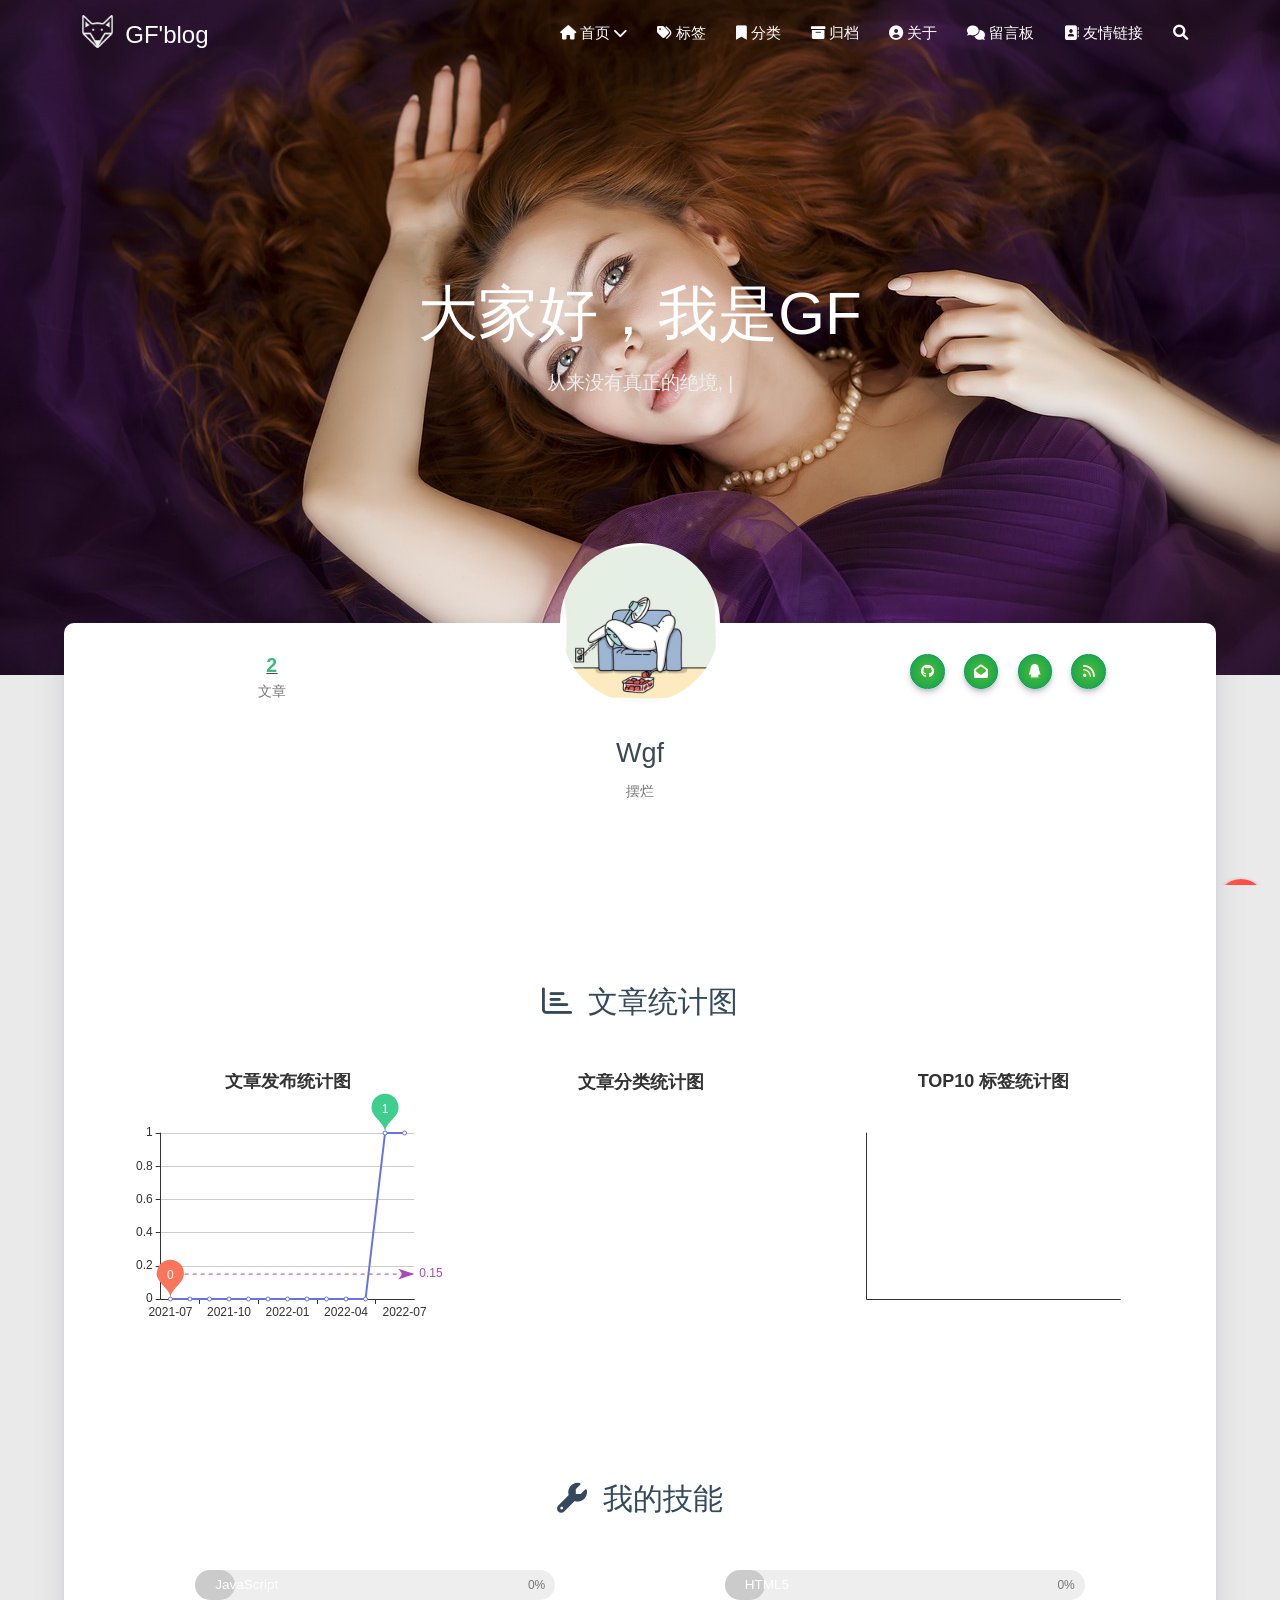
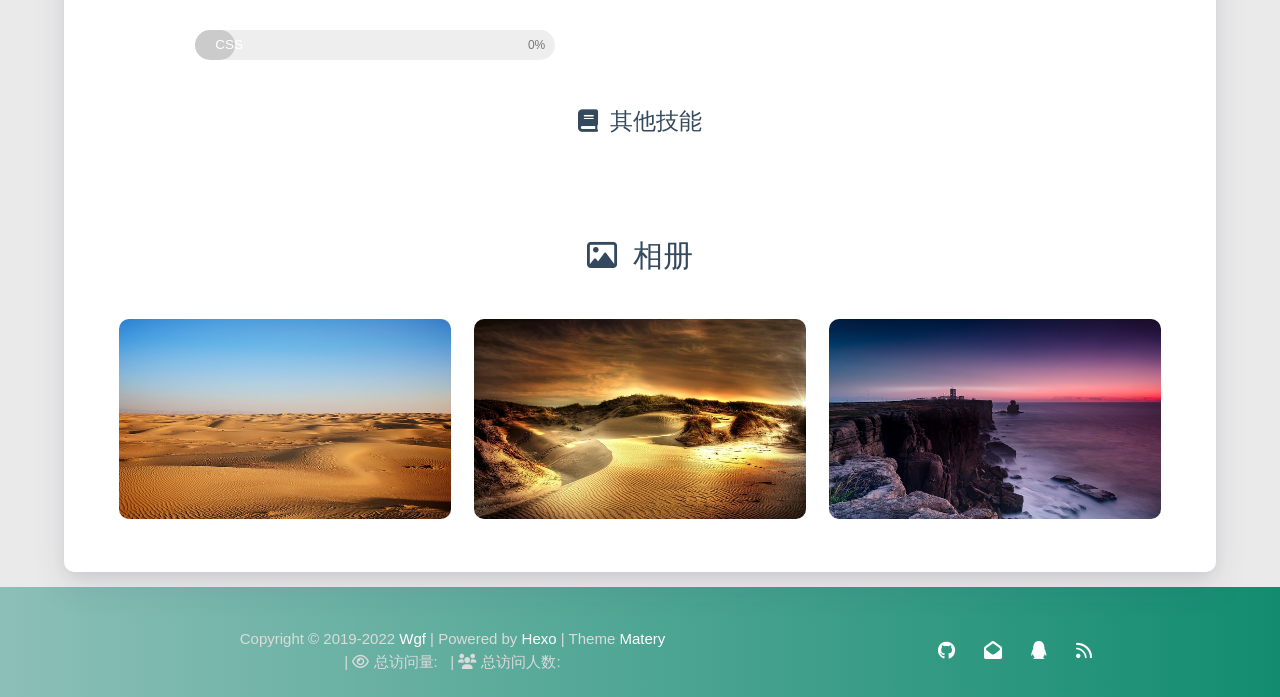
==== commit c51e3047: "Site updated: 2022-07-09 00:35:48" ====
--- a/about/index.html
+++ b/about/index.html
@@ -416,7 +416,7 @@
                     <div class="post-statis col l4 hide-on-med-and-down" data-aos="zoom-in-right">
                         
 <div class="statis">
-    <span class="count"><a href="/">1</a></span>
+    <span class="count"><a href="/">2</a></span>
     <span class="name">文章</span>
 </div>
 
@@ -436,7 +436,7 @@
                                 <div class="post-statis hide-on-large-only" data-aos="zoom-in-right">
                                     
 <div class="statis">
-    <span class="count"><a href="/">1</a></span>
+    <span class="count"><a href="/">2</a></span>
     <span class="name">文章</span>
 </div>
 
@@ -584,7 +584,7 @@
                 name: '文章篇数',
                 type: 'line',
                 color: ['#6772e5'],
-                data: [0,0,0,0,0,0,0,0,0,0,0,1,0],
+                data: [0,0,0,0,0,0,0,0,0,0,0,1,1],
                 markPoint: {
                     symbolSize: 45,
                     color: ['#fa755a','#3ecf8e','#82d3f4'],
